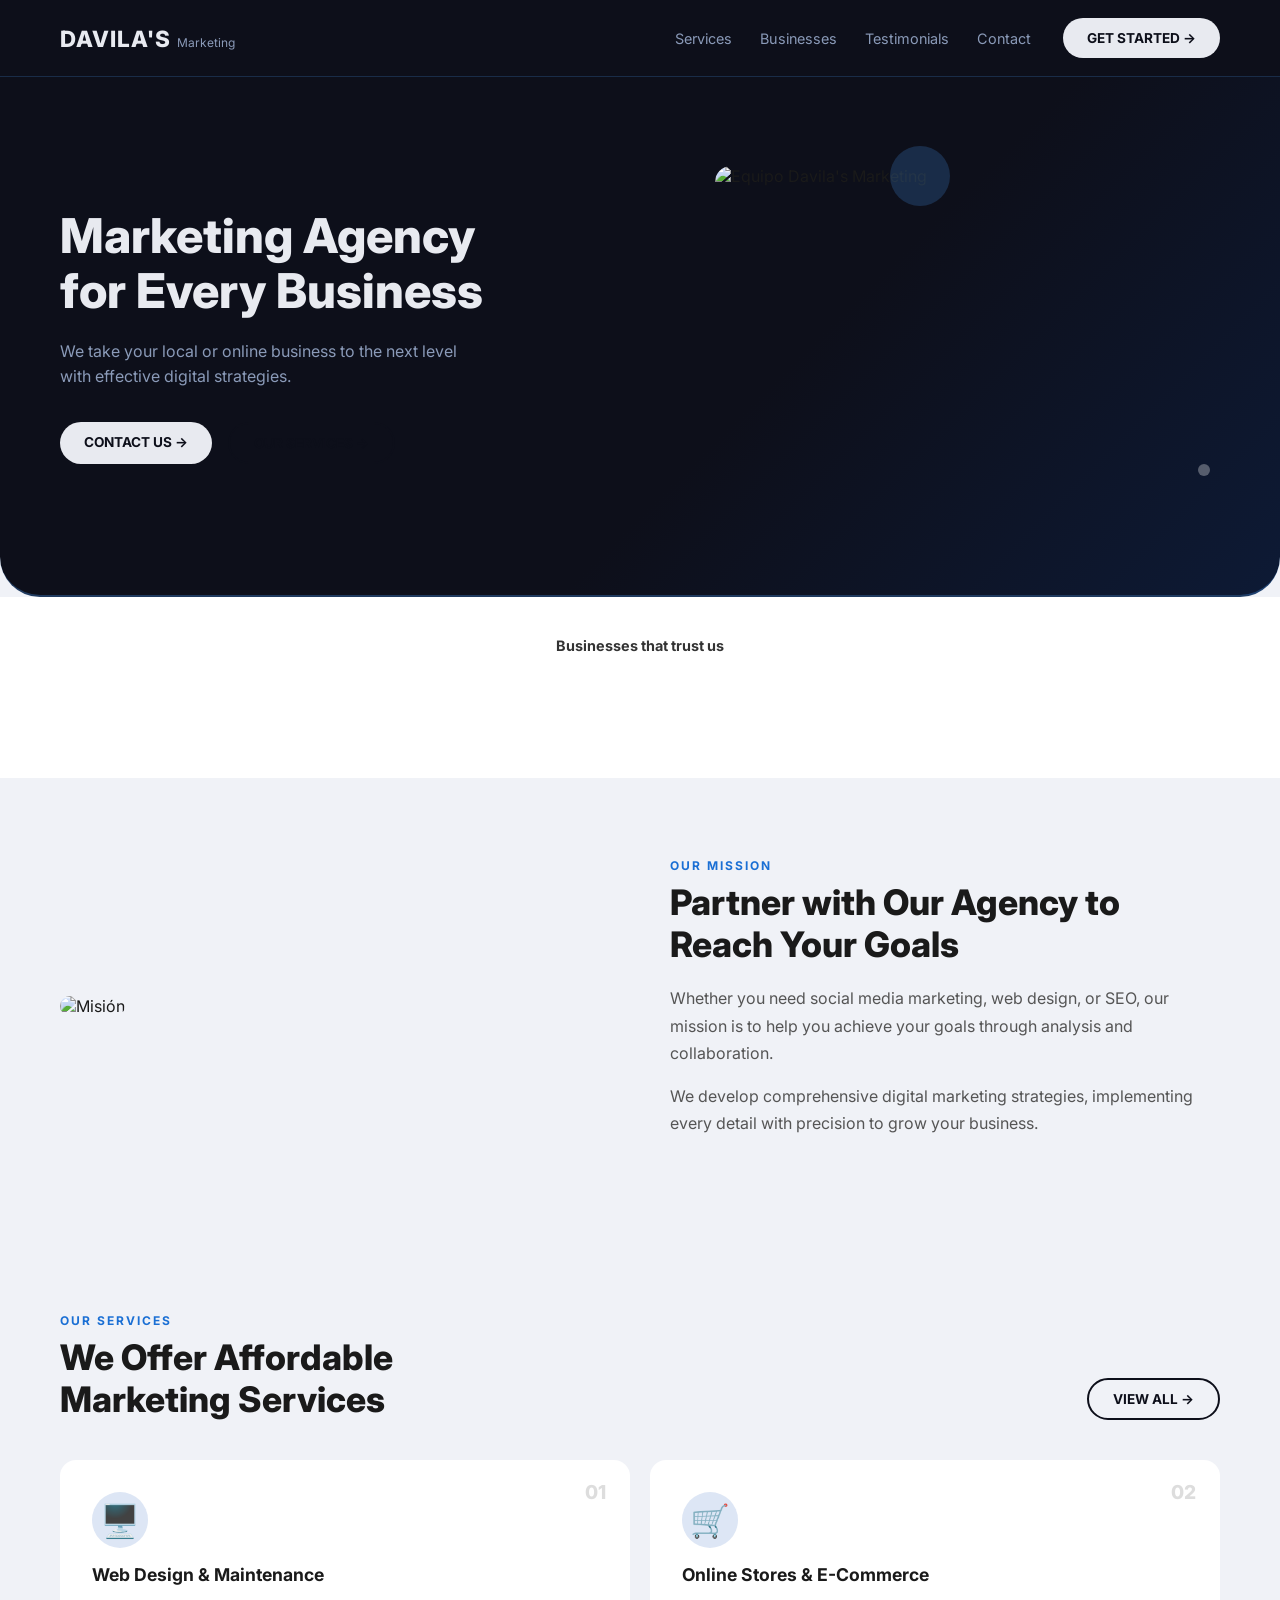
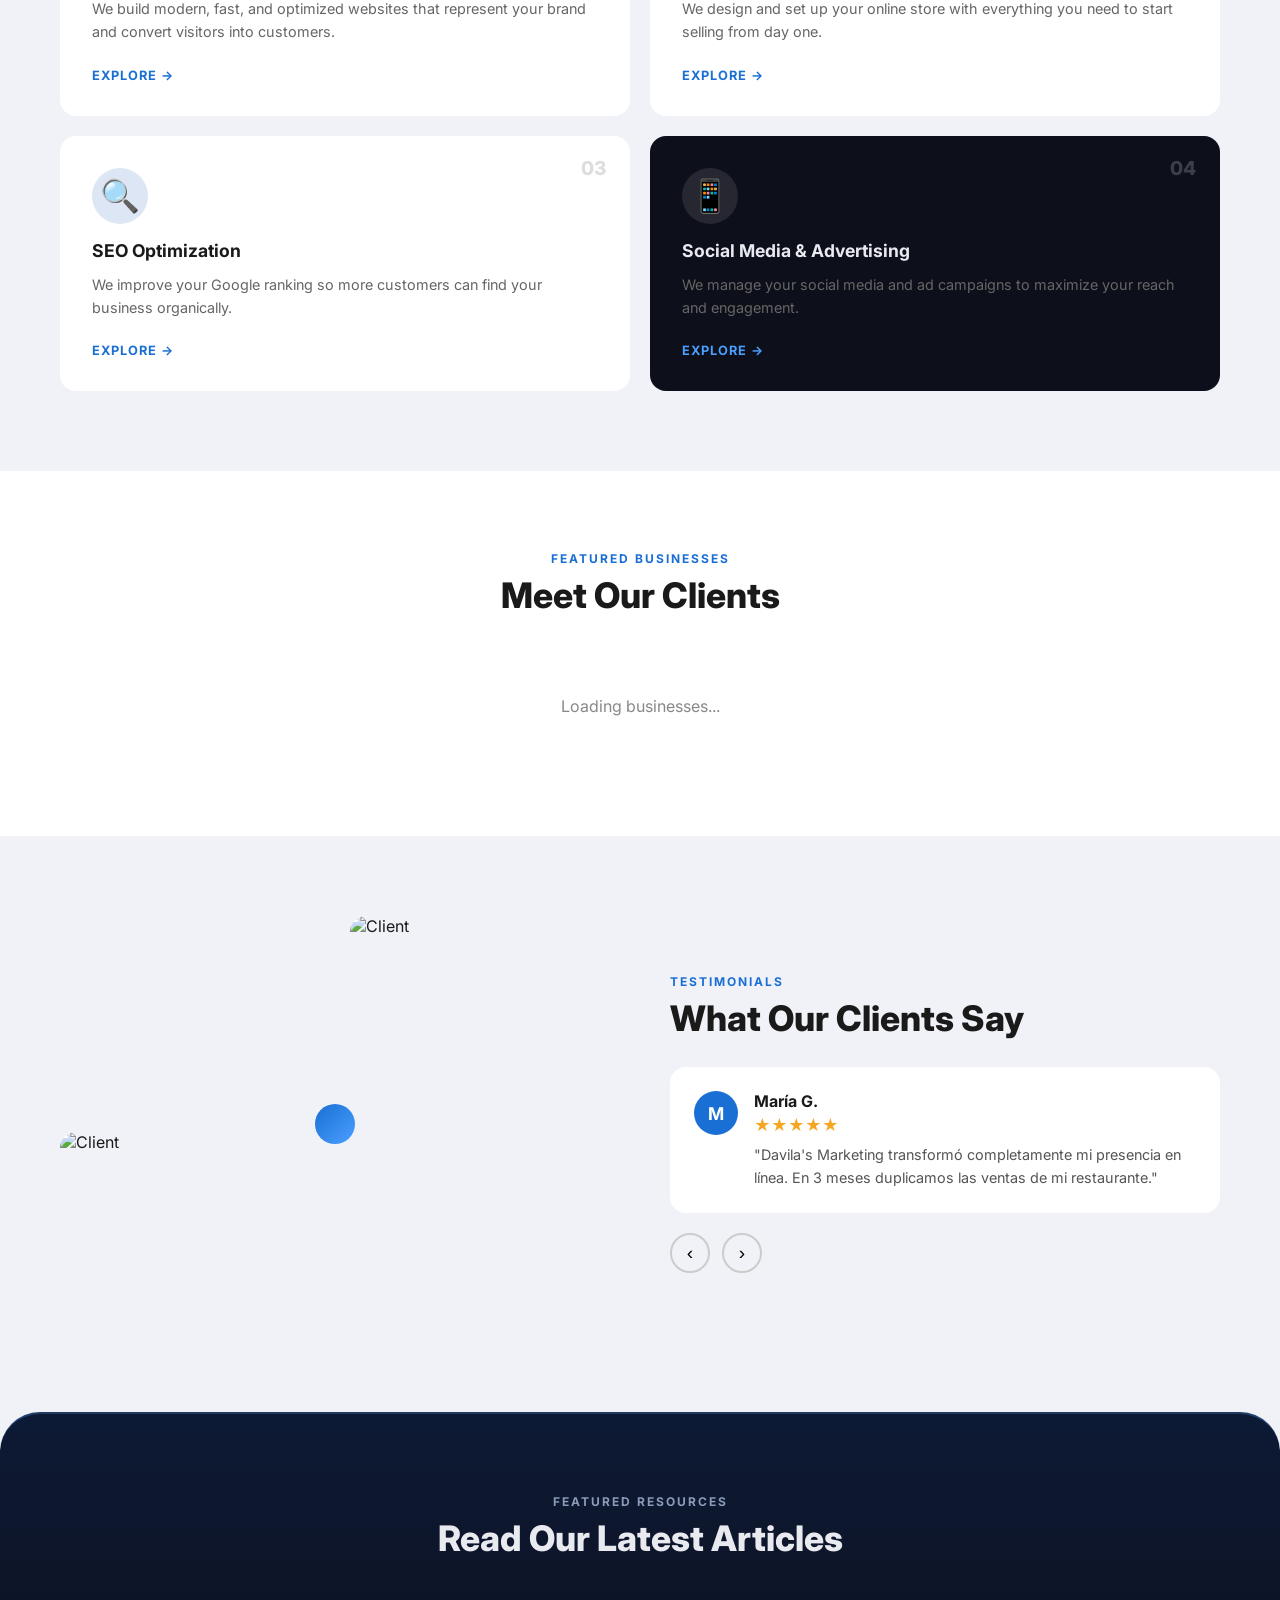
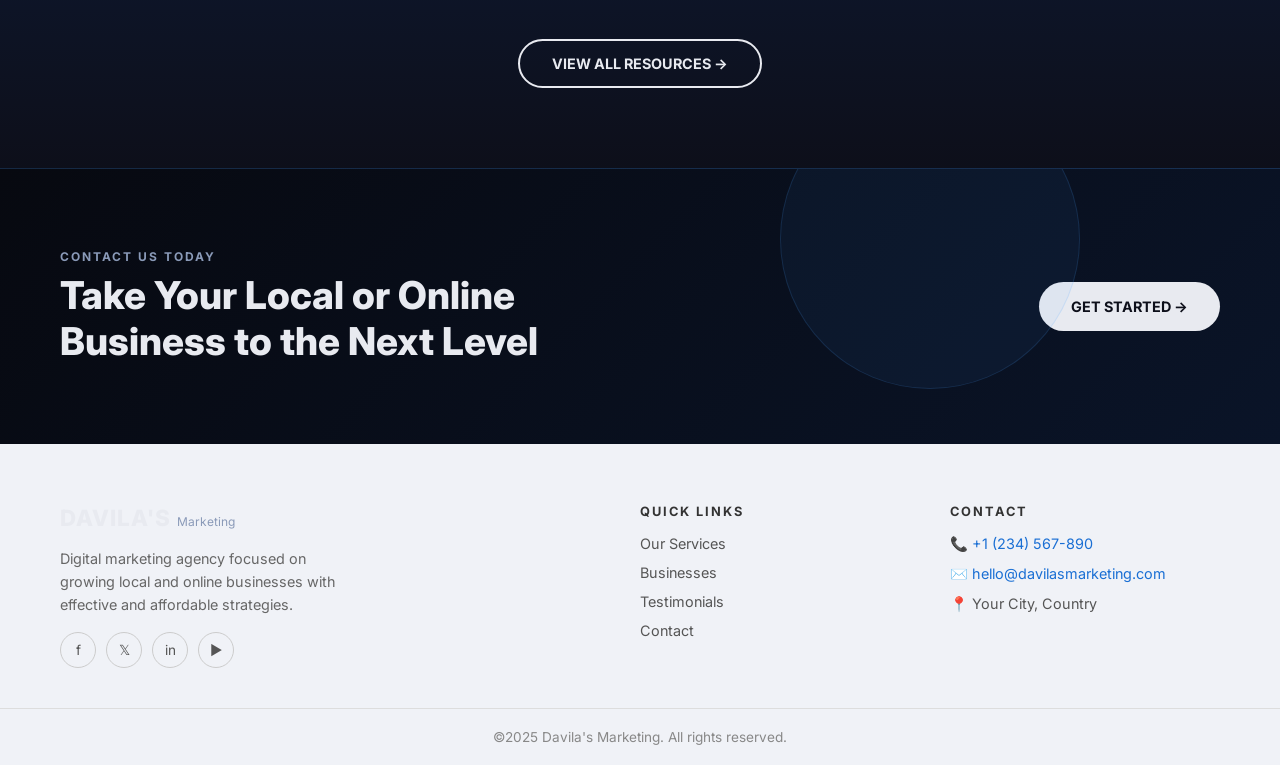
==== Pagina principal/index.html @ 035cf6fd "creacion de pagina" ====
<!DOCTYPE html>
<html lang="en">
<head>
  <meta charset="UTF-8" />
  <meta name="viewport" content="width=device-width, initial-scale=1.0" />
  <title>Davila's Marketing Agency</title>
  <link rel="stylesheet" href="index.css" />
  <link href="https://fonts.googleapis.com/css2?family=Inter:wght@400;600;700;800&display=swap" rel="stylesheet" />
</head>
<body>

  <!-- NAV -->
  <nav class="navbar">
    <div class="nav-logo">
      <span class="logo-text">DAVILA'S</span>
      <span class="logo-sub">Marketing</span>
    </div>
    <ul class="nav-links">
      <li><a href="#services">Services</a></li>
      <li><a href="#businesses">Businesses</a></li>
      <li><a href="#testimonials">Testimonials</a></li>
      <li><a href="#contact">Contact</a></li>
    </ul>
    <a href="#contact" class="btn-primary">GET STARTED →</a>
    <button class="hamburger" id="hamburger">☰</button>
  </nav>

  <!-- HERO -->
  <section class="hero">
    <div class="hero-content">
      <h1>Marketing Agency<br />for Every Business</h1>
      <p>We take your local or online business to the next level with effective digital strategies.</p>
      <div class="hero-btns">
        <a href="#contact" class="btn-primary">CONTACT US →</a>
        <a href="#services" class="btn-outline">OUR SERVICES →</a>
      </div>
    </div>
    <div class="hero-img">
      <div class="hero-img-frame">
        <img src="https://images.unsplash.com/photo-1552664730-d307ca884978?w=600&q=80" alt="Equipo Davila's Marketing" />
      </div>
      <div class="hero-dot hero-dot-1"></div>
      <div class="hero-dot hero-dot-2"></div>
    </div>
  </section>

  <!-- CLIENTES BANNER -->
  <section class="clients-banner">
    <p class="clients-title">Businesses that trust us</p>
    <div class="clients-track" id="clientsTrack">
      <!-- Se llena dinámicamente desde Supabase -->
    </div>
  </section>

  <!-- MISIÓN -->
  <section class="mission">
    <div class="mission-img">
      <img src="https://images.unsplash.com/photo-1600880292203-757bb62b4baf?w=500&q=80" alt="Misión" />
    </div>
    <div class="mission-text">
      <span class="label">OUR MISSION</span>
      <h2>Partner with Our Agency to Reach Your Goals</h2>
      <p>Whether you need social media marketing, web design, or SEO, our mission is to help you achieve your goals through analysis and collaboration.</p>
      <p>We develop comprehensive digital marketing strategies, implementing every detail with precision to grow your business.</p>
    </div>
  </section>

  <!-- SERVICIOS -->
  <section class="services" id="services">
    <div class="services-header">
      <div>
        <span class="label">OUR SERVICES</span>
        <h2>We Offer Affordable Marketing Services</h2>
      </div>
      <a href="#contact" class="btn-outline">VIEW ALL →</a>
    </div>
    <div class="services-grid">
      <div class="service-card">
        <span class="service-num">01</span>
        <div class="service-icon">🖥️</div>
        <h3>Web Design & Maintenance</h3>
        <p>We build modern, fast, and optimized websites that represent your brand and convert visitors into customers.</p>
        <a href="#contact" class="service-link">EXPLORE →</a>
      </div>
      <div class="service-card">
        <span class="service-num">02</span>
        <div class="service-icon">🛒</div>
        <h3>Online Stores & E-Commerce</h3>
        <p>We design and set up your online store with everything you need to start selling from day one.</p>
        <a href="#contact" class="service-link">EXPLORE →</a>
      </div>
      <div class="service-card">
        <span class="service-num">03</span>
        <div class="service-icon">🔍</div>
        <h3>SEO Optimization</h3>
        <p>We improve your Google ranking so more customers can find your business organically.</p>
        <a href="#contact" class="service-link">EXPLORE →</a>
      </div>
      <div class="service-card service-card-dark">
        <span class="service-num">04</span>
        <div class="service-icon">📱</div>
        <h3>Social Media & Advertising</h3>
        <p>We manage your social media and ad campaigns to maximize your reach and engagement.</p>
        <a href="#contact" class="service-link">EXPLORE →</a>
      </div>
    </div>
  </section>

  <!-- NEGOCIOS DESTACADOS (desde Supabase) -->
  <section class="businesses" id="businesses">
    <span class="label">FEATURED BUSINESSES</span>
    <h2>Meet Our Clients</h2>
    <div class="businesses-grid" id="businessesGrid">
      <div class="loading-spinner">Loading businesses...</div>
    </div>
  </section>

  <!-- TESTIMONIOS -->
  <section class="testimonials" id="testimonials">
    <div class="testimonials-imgs">
      <img src="https://images.unsplash.com/photo-1573496359142-b8d87734a5a2?w=300&q=80" alt="Client" class="testi-img testi-img-top" />
      <img src="https://images.unsplash.com/photo-1560250097-0b93528c311a?w=300&q=80" alt="Client" class="testi-img testi-img-bottom" />
      <div class="testi-dot"></div>
    </div>
    <div class="testimonials-content">
      <span class="label">TESTIMONIALS</span>
      <h2>What Our Clients Say</h2>
      <div class="testi-card" id="testiCard">
        <div class="testi-avatar">M</div>
        <div>
          <p class="testi-name">María G.</p>
          <div class="stars">★★★★★</div>
          <p class="testi-text">"Davila's Marketing transformó completamente mi presencia en línea. En 3 meses duplicamos las ventas de mi restaurante."</p>
        </div>
      </div>
      <div class="testi-nav">
        <button onclick="prevTesti()">‹</button>
        <button onclick="nextTesti()">›</button>
      </div>
    </div>
  </section>

  <!-- ARTÍCULOS -->
  <section class="articles">
    <span class="label-light">FEATURED RESOURCES</span>
    <h2>Read Our Latest Articles</h2>
    <div class="articles-grid" id="articlesGrid">
      <!-- Se llena dinámicamente desde Supabase -->
    </div>
    <a href="#" class="btn-outline-light">VIEW ALL RESOURCES →</a>
  </section>

  <!-- CTA -->
  <section class="cta">
    <div>
      <span class="label-light">CONTACT US TODAY</span>
      <h2>Take Your Local or Online Business to the Next Level</h2>
    </div>
    <a href="#contact" class="btn-light">GET STARTED →</a>
    <div class="cta-circle"></div>
  </section>

  <!-- FOOTER -->
  <footer class="footer" id="contact">
    <div class="footer-brand">
      <div class="nav-logo">
        <span class="logo-text">DAVILA'S</span>
        <span class="logo-sub">Marketing</span>
      </div>
      <p>Digital marketing agency focused on growing local and online businesses with effective and affordable strategies.</p>
      <div class="social-links">
        <a href="#">f</a>
        <a href="#">𝕏</a>
        <a href="#">in</a>
        <a href="#">▶</a>
      </div>
    </div>
    <div class="footer-links">
      <h4>QUICK LINKS</h4>
      <a href="#services">Our Services</a>
      <a href="#businesses">Businesses</a>
      <a href="#testimonials">Testimonials</a>
      <a href="#contact">Contact</a>
    </div>
    <div class="footer-contact">
      <h4>CONTACT</h4>
      <p>📞 <a href="tel:+1234567890">+1 (234) 567-890</a></p>
      <p>✉️ <a href="mailto:hello@davilasmarketing.com">hello@davilasmarketing.com</a></p>
      <p>📍 Your City, Country</p>
    </div>
  </footer>
  <div class="footer-bottom">
    <p>©2025 Davila's Marketing. All rights reserved.</p>
  </div>

  <!-- Supabase SDK -->
  <script src="https://cdn.jsdelivr.net/npm/@supabase/supabase-js@2"></script>
  <!-- Businesses Registry -->
  <script src="../negocios/businesses-registry.js"></script>
  <script src="index.js"></script>
</body>
</html>
---- Pagina principal/index.css ----
*, *::before, *::after { box-sizing: border-box; margin: 0; padding: 0; }

:root {
  --dark: #0d0f1a;
  --dark2: #070910;
  --green: #1a6fd4;
  --green-light: #4a9fff;
  --text-light: #e8eaf0;
  --text-muted: #8a9ab8;
  --bg: #f0f2f7;
  --white: #ffffff;
  --radius: 16px;
  --silver: #c0c8d8;
  --silver-light: #e2e6ef;
}

body { font-family: 'Inter', sans-serif; background: var(--bg); color: #1a1a1a; }

/* LABEL */
.label { font-size: 0.75rem; font-weight: 700; letter-spacing: 2px; color: var(--green); text-transform: uppercase; display: block; margin-bottom: 8px; }
.label-light { font-size: 0.75rem; font-weight: 700; letter-spacing: 2px; color: var(--text-muted); text-transform: uppercase; display: block; margin-bottom: 8px; }

/* BUTTONS */
.btn-primary { background: var(--text-light); color: var(--dark); padding: 12px 24px; border-radius: 50px; font-weight: 700; font-size: 0.85rem; text-decoration: none; white-space: nowrap; transition: opacity .2s; }
.btn-primary:hover { opacity: .85; }
.btn-outline { border: 2px solid var(--dark); color: var(--dark); padding: 11px 24px; border-radius: 50px; font-weight: 700; font-size: 0.85rem; text-decoration: none; white-space: nowrap; transition: all .2s; }
.btn-outline:hover { background: var(--dark); color: var(--white); }
.btn-outline-light { border: 2px solid var(--text-light); color: var(--text-light); padding: 14px 32px; border-radius: 50px; font-weight: 700; font-size: 0.9rem; text-decoration: none; display: inline-block; margin-top: 40px; transition: all .2s; }
.btn-outline-light:hover { background: var(--text-light); color: var(--dark); }
.btn-light { background: var(--text-light); color: var(--dark); padding: 16px 32px; border-radius: 50px; font-weight: 700; font-size: 0.9rem; text-decoration: none; white-space: nowrap; transition: opacity .2s; }
.btn-light:hover { opacity: .85; }

/* NAVBAR */
.navbar { display: flex; align-items: center; gap: 32px; padding: 18px 60px; background: var(--dark); border-bottom: 1px solid rgba(74,159,255,.2); position: sticky; top: 0; z-index: 100; }
.nav-logo { display: flex; align-items: baseline; gap: 6px; }
.logo-text { font-size: 1.4rem; font-weight: 800; color: var(--text-light); letter-spacing: 1px; }
.logo-sub { font-size: 0.75rem; color: var(--text-muted); font-weight: 400; }
.nav-links { display: flex; gap: 28px; list-style: none; margin-left: auto; }
.nav-links a { color: var(--text-muted); text-decoration: none; font-size: 0.9rem; transition: color .2s; }
.nav-links a:hover { color: var(--text-light); }
.hamburger { display: none; background: none; border: none; color: var(--text-light); font-size: 1.5rem; cursor: pointer; margin-left: auto; }

/* HERO */
.hero { display: flex; align-items: center; gap: 60px; padding: 80px 60px; background: linear-gradient(135deg, var(--dark) 60%, #0d1a35 100%); border-radius: 0 0 40px 40px; min-height: 520px; border-bottom: 2px solid rgba(74,159,255,.3); }
.hero-content { flex: 1; }
.hero-content h1 { font-size: clamp(2rem, 4vw, 3rem); font-weight: 800; color: var(--text-light); line-height: 1.15; margin-bottom: 20px; }
.hero-content p { color: var(--text-muted); font-size: 1rem; margin-bottom: 32px; max-width: 420px; line-height: 1.6; }
.hero-btns { display: flex; gap: 16px; flex-wrap: wrap; }
.hero-img { flex: 1; position: relative; display: flex; justify-content: center; }
.hero-img-frame { border-radius: var(--radius); overflow: hidden; max-width: 460px; width: 100%; }
.hero-img-frame img { width: 100%; height: 340px; object-fit: cover; display: block; }
.hero-dot { position: absolute; border-radius: 50%; background: rgba(74,159,255,.2); }
.hero-dot-1 { width: 60px; height: 60px; top: -20px; left: 40%; }
.hero-dot-2 { width: 12px; height: 12px; bottom: 30px; right: 10px; background: rgba(255,255,255,.3); }

/* CLIENTS BANNER */
.clients-banner { background: var(--white); padding: 40px 60px; text-align: center; overflow: hidden; }
.clients-title { font-weight: 700; font-size: 0.9rem; margin-bottom: 24px; color: #333; }
.clients-track { display: flex; gap: 48px; align-items: center; justify-content: center; flex-wrap: wrap; min-height: 60px; }
.client-logo { font-weight: 800; font-size: 1.1rem; color: #555; opacity: .7; white-space: nowrap; }

/* MISSION */
.mission { display: flex; gap: 60px; align-items: center; padding: 80px 60px; background: var(--bg); }
.mission-img { flex: 1; }
.mission-img img { width: 100%; max-width: 480px; border-radius: var(--radius); object-fit: cover; height: 400px; }
.mission-text { flex: 1; }
.mission-text h2 { font-size: clamp(1.6rem, 3vw, 2.2rem); font-weight: 800; margin-bottom: 20px; line-height: 1.2; }
.mission-text p { color: #555; line-height: 1.7; margin-bottom: 16px; }

/* SERVICES */
.services { padding: 80px 60px; background: var(--bg); }
.services-header { display: flex; justify-content: space-between; align-items: flex-end; margin-bottom: 40px; flex-wrap: wrap; gap: 20px; }
.services-header h2 { font-size: clamp(1.6rem, 3vw, 2.2rem); font-weight: 800; max-width: 400px; }
.services-grid { display: grid; grid-template-columns: repeat(2, 1fr); gap: 20px; }
.service-card { background: var(--white); border-radius: var(--radius); padding: 32px; position: relative; transition: transform .2s, box-shadow .2s; }
.service-card:hover { transform: translateY(-4px); box-shadow: 0 12px 32px rgba(0,0,0,.1); }
.service-card-dark { background: var(--dark); color: var(--text-light); }
.service-card-dark p { color: var(--text-muted); }
.service-num { position: absolute; top: 20px; right: 24px; font-size: 1.2rem; font-weight: 800; color: #ddd; }
.service-card-dark .service-num { color: rgba(255,255,255,.2); }
.service-icon { font-size: 2rem; margin-bottom: 16px; background: #dde6f5; width: 56px; height: 56px; border-radius: 50%; display: flex; align-items: center; justify-content: center; }
.service-card-dark .service-icon { background: rgba(255,255,255,.1); }
.service-card h3 { font-size: 1.1rem; font-weight: 700; margin-bottom: 12px; }
.service-card p { color: #666; font-size: 0.9rem; line-height: 1.6; margin-bottom: 20px; }
.service-link { font-size: 0.8rem; font-weight: 700; color: var(--green); text-decoration: none; letter-spacing: 1px; }
.service-card-dark .service-link { color: var(--green-light); }

/* BUSINESSES */
.businesses { padding: 80px 60px; background: var(--white); text-align: center; }
.businesses h2 { font-size: clamp(1.6rem, 3vw, 2.2rem); font-weight: 800; margin-bottom: 40px; }
.businesses-grid { display: grid; grid-template-columns: repeat(auto-fill, minmax(300px, 1fr)); gap: 24px; text-align: left; }
.business-card { background: var(--white); border-radius: var(--radius); overflow: hidden; border: 1px solid #e0e4ef; transition: transform .2s, box-shadow .2s; }
.business-card:hover { transform: translateY(-4px); box-shadow: 0 12px 32px rgba(26,111,212,.12); }
.business-card-img { width: 100%; overflow: hidden; }
.business-card-img img { width: 100%; height: 220px; object-fit: cover; display: block; transition: transform .3s; }
.business-card:hover .business-card-img img { transform: scale(1.04); }
.business-card-body { padding: 18px 20px 20px; }
.business-date { font-size: 0.78rem; color: #888; margin-bottom: 8px; }
.business-tag { font-size: 0.72rem; background: rgba(26,111,212,.1); color: var(--green); padding: 3px 10px; border-radius: 20px; display: inline-block; font-weight: 700; letter-spacing: .5px; margin-bottom: 8px; }
.business-card-body h3 { font-size: 1rem; font-weight: 700; margin: 6px 0 8px; line-height: 1.4; }
.business-card-body h3 a { color: var(--green); text-decoration: none; }
.business-card-body h3 a:hover { text-decoration: underline; }
.business-card-body p { font-size: 0.85rem; color: #555; margin-bottom: 12px; line-height: 1.5; }
.business-meta { font-size: 0.78rem; color: #888; margin-bottom: 14px; display: flex; flex-direction: column; gap: 4px; }
.btn-participate { display: inline-block; background: var(--green); color: var(--white); font-size: 0.78rem; font-weight: 700; letter-spacing: 1px; padding: 8px 18px; border-radius: 4px; text-decoration: none; transition: background .2s; }
.btn-participate:hover { background: var(--green-light); }
.loading-spinner { color: #888; padding: 40px; grid-column: 1/-1; text-align: center; }

/* TESTIMONIALS */
.testimonials { display: flex; gap: 60px; align-items: center; padding: 80px 60px; background: var(--bg); }
.testimonials-imgs { flex: 1; position: relative; display: flex; flex-direction: column; gap: 16px; align-items: center; }
.testi-img { border-radius: var(--radius); object-fit: cover; }
.testi-img-top { width: 260px; height: 200px; align-self: flex-end; }
.testi-img-bottom { width: 220px; height: 200px; align-self: flex-start; }
.testi-dot { width: 40px; height: 40px; background: linear-gradient(135deg, var(--green), var(--green-light)); border-radius: 50%; position: absolute; top: 50%; left: 50%; transform: translate(-50%,-50%); }
.testimonials-content { flex: 1; }
.testimonials-content h2 { font-size: clamp(1.6rem, 3vw, 2.2rem); font-weight: 800; margin-bottom: 28px; }
.testi-card { background: var(--white); border-radius: var(--radius); padding: 24px; display: flex; gap: 16px; align-items: flex-start; }
.testi-avatar { width: 44px; height: 44px; border-radius: 50%; background: var(--green); color: var(--white); font-weight: 700; font-size: 1.1rem; display: flex; align-items: center; justify-content: center; flex-shrink: 0; }
.testi-name { font-weight: 700; margin-bottom: 4px; }
.stars { color: #f5a623; font-size: 1rem; margin-bottom: 8px; }
.testi-text { font-size: 0.9rem; color: #555; line-height: 1.6; }
.testi-nav { display: flex; gap: 12px; margin-top: 20px; }
.testi-nav button { width: 40px; height: 40px; border-radius: 50%; border: 2px solid #ccc; background: none; font-size: 1.2rem; cursor: pointer; transition: all .2s; }
.testi-nav button:hover { background: var(--dark); color: var(--white); border-color: var(--dark); }

/* ARTICLES */
.articles { background: linear-gradient(180deg, #0d1a35 0%, var(--dark) 100%); padding: 80px 60px; text-align: center; border-radius: 40px 40px 0 0; border-top: 2px solid rgba(74,159,255,.3); }
.articles h2 { font-size: clamp(1.6rem, 3vw, 2.2rem); font-weight: 800; color: var(--text-light); margin-bottom: 40px; }
.articles-grid { display: grid; grid-template-columns: repeat(auto-fill, minmax(280px, 1fr)); gap: 20px; text-align: left; }
.article-card { background: var(--white); border-radius: var(--radius); overflow: hidden; transition: transform .2s; }
.article-card:hover { transform: translateY(-4px); }
.article-card img { width: 100%; height: 180px; object-fit: cover; display: block; }
.article-card-body { padding: 20px; }
.article-by { font-size: 0.75rem; color: #888; text-transform: uppercase; letter-spacing: 1px; margin-bottom: 8px; }
.article-card-body h3 { font-size: 0.95rem; font-weight: 700; margin-bottom: 16px; line-height: 1.4; }
.article-link { font-size: 0.8rem; font-weight: 700; color: var(--green); text-decoration: none; letter-spacing: 1px; }

/* CTA */
.cta { background: linear-gradient(135deg, var(--dark2) 0%, #0a1428 100%); padding: 80px 60px; display: flex; align-items: center; justify-content: space-between; gap: 40px; position: relative; overflow: hidden; flex-wrap: wrap; border-top: 1px solid rgba(74,159,255,.2); }
.cta h2 { font-size: clamp(1.6rem, 3vw, 2.4rem); font-weight: 800; color: var(--text-light); max-width: 500px; }
.cta-circle { width: 300px; height: 300px; border-radius: 50%; background: rgba(74,159,255,.06); border: 1px solid rgba(74,159,255,.15); position: absolute; right: 200px; top: -80px; pointer-events: none; }

/* FOOTER */
.footer { background: var(--bg); padding: 60px 60px 40px; display: grid; grid-template-columns: 2fr 1fr 1fr; gap: 40px; }
.footer-brand p { color: #666; font-size: 0.9rem; line-height: 1.6; margin: 16px 0; max-width: 300px; }
.social-links { display: flex; gap: 10px; }
.social-links a { width: 36px; height: 36px; border-radius: 50%; border: 1px solid #ccc; display: flex; align-items: center; justify-content: center; text-decoration: none; color: #555; font-size: 0.85rem; transition: all .2s; }
.social-links a:hover { background: var(--dark); color: var(--white); border-color: var(--dark); }
.footer-links, .footer-contact { display: flex; flex-direction: column; gap: 12px; }
.footer-links h4, .footer-contact h4 { font-size: 0.8rem; font-weight: 700; letter-spacing: 2px; color: #333; margin-bottom: 4px; }
.footer-links a { color: #555; text-decoration: none; font-size: 0.9rem; transition: color .2s; }
.footer-links a:hover { color: var(--green); }
.footer-contact p { font-size: 0.9rem; color: #555; }
.footer-contact a { color: var(--green); text-decoration: none; }
.footer-bottom { background: var(--bg); border-top: 1px solid #ddd; padding: 20px 60px; text-align: center; font-size: 0.85rem; color: #888; }

/* RESPONSIVE */
@media (max-width: 900px) {
  .navbar { padding: 16px 24px; }
  .nav-links { display: none; }
  .hamburger { display: block; }
  .hero, .mission, .testimonials { flex-direction: column; padding: 48px 24px; }
  .hero-img { width: 100%; }
  .services { padding: 48px 24px; }
  .services-grid { grid-template-columns: 1fr; }
  .businesses, .articles { padding: 48px 24px; }
  .cta { padding: 48px 24px; flex-direction: column; }
  .footer { grid-template-columns: 1fr; padding: 40px 24px; }
  .footer-bottom { padding: 16px 24px; }
  .clients-banner { padding: 32px 24px; }
}
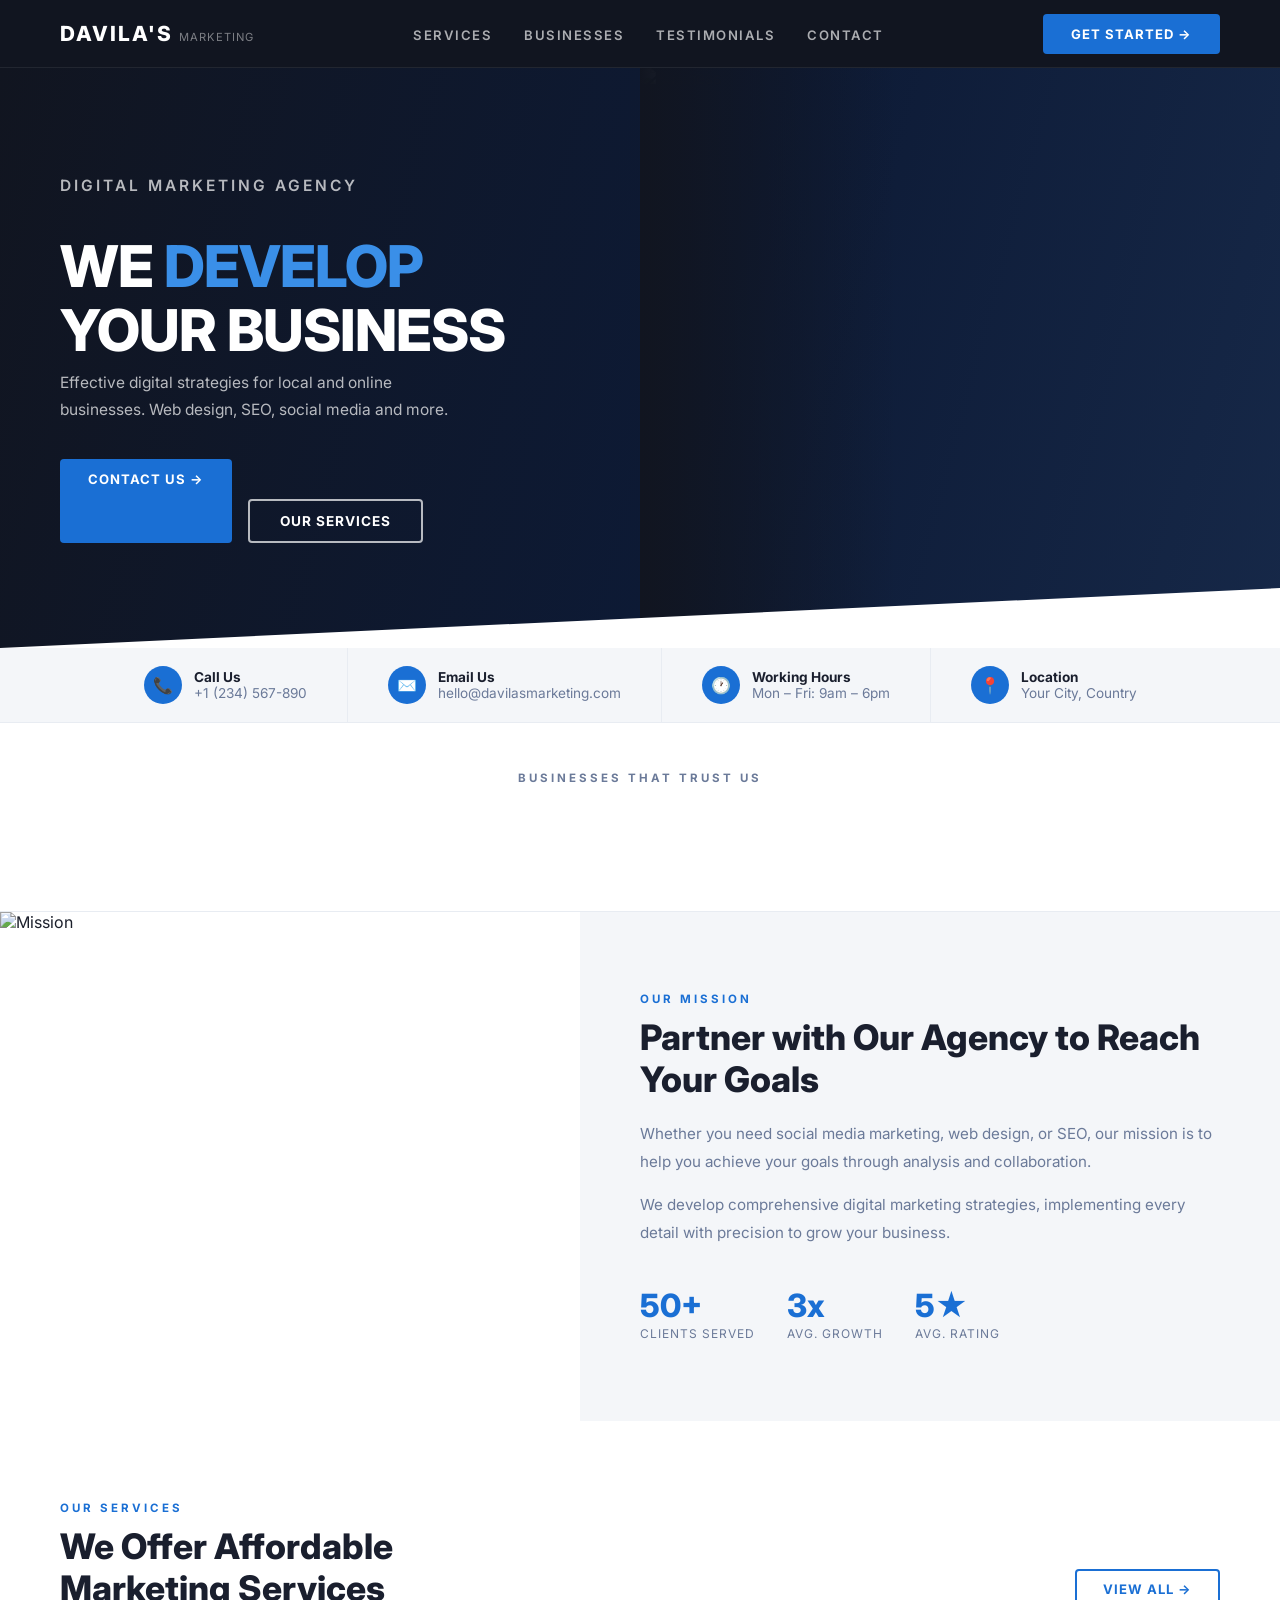
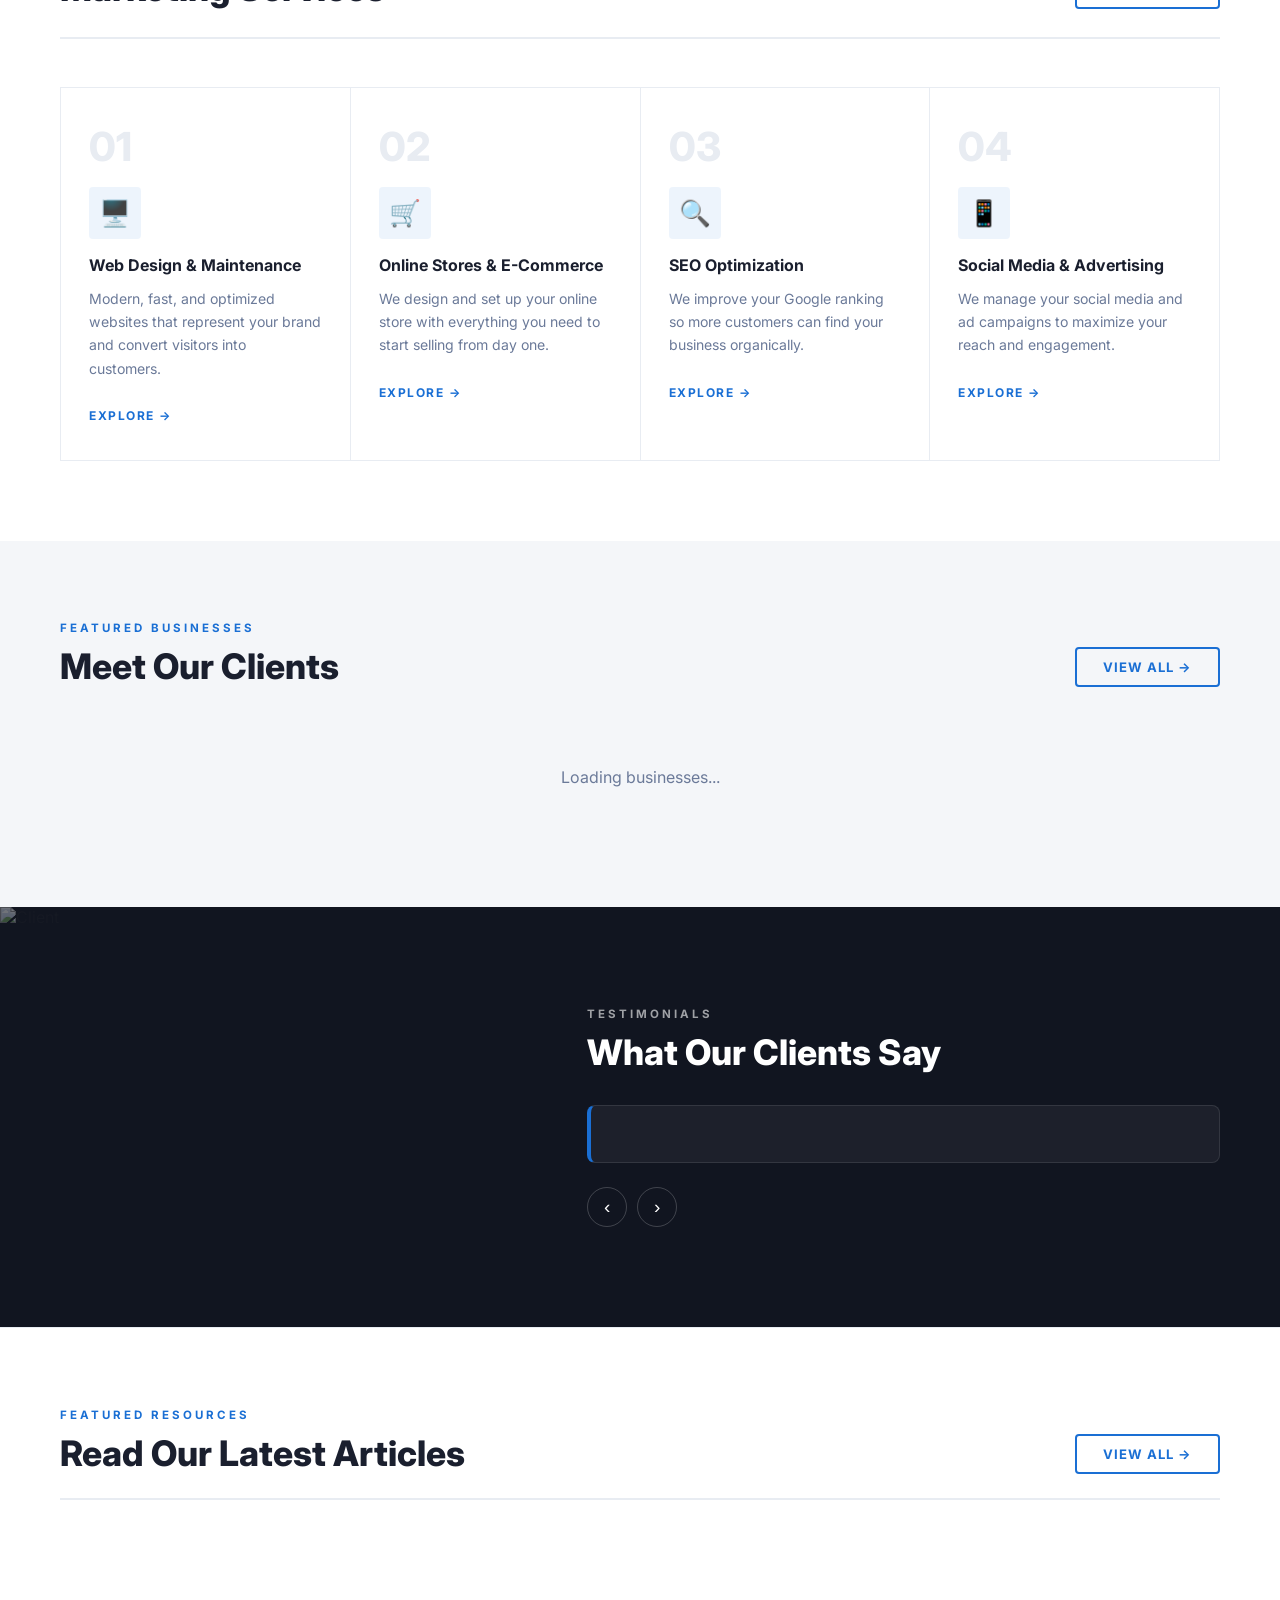
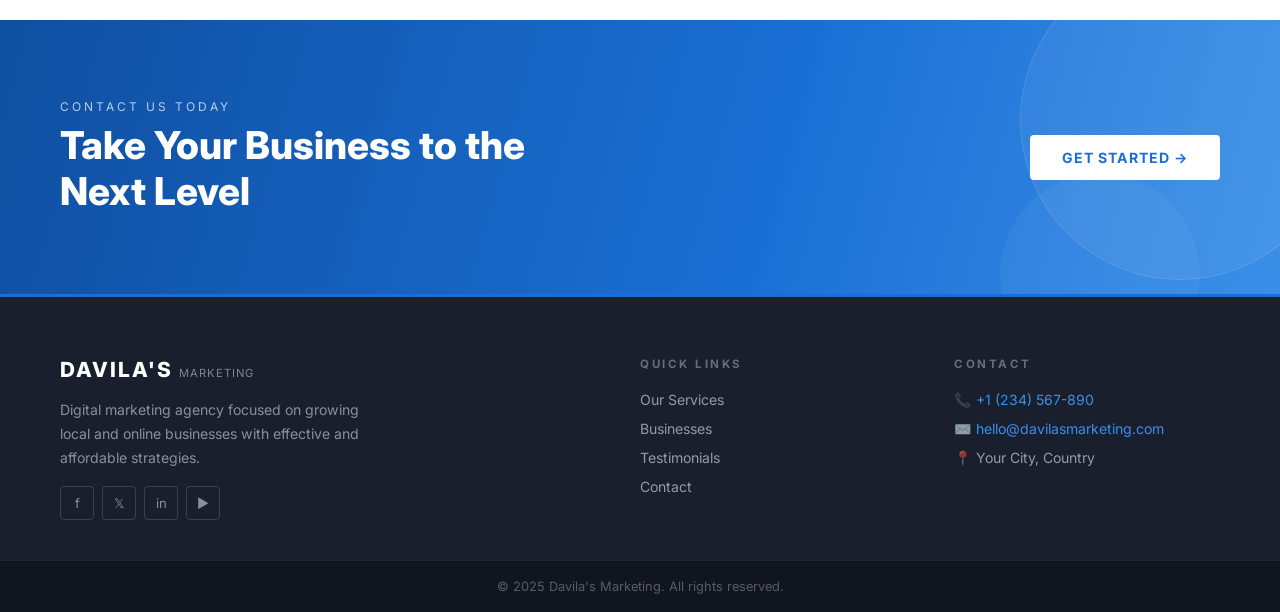
==== commit c1c5e1db: "ajustes a negocios" ====
--- a/Pagina principal/index.html
+++ b/Pagina principal/index.html
@@ -11,57 +11,79 @@
 
   <!-- NAV -->
   <nav class="navbar">
-    <div class="nav-logo">
+    <a href="#" class="nav-logo">
       <span class="logo-text">DAVILA'S</span>
       <span class="logo-sub">Marketing</span>
-    </div>
+    </a>
     <ul class="nav-links">
       <li><a href="#services">Services</a></li>
       <li><a href="#businesses">Businesses</a></li>
       <li><a href="#testimonials">Testimonials</a></li>
       <li><a href="#contact">Contact</a></li>
     </ul>
-    <a href="#contact" class="btn-primary">GET STARTED →</a>
+    <a href="#contact" class="btn-primary" style="margin-left:auto">GET STARTED →</a>
     <button class="hamburger" id="hamburger">☰</button>
   </nav>
 
   <!-- HERO -->
   <section class="hero">
     <div class="hero-content">
-      <h1>Marketing Agency<br />for Every Business</h1>
-      <p>We take your local or online business to the next level with effective digital strategies.</p>
+      <p class="hero-subtitle">Digital Marketing Agency</p>
+      <h1>We <span>Develop</span><br />Your Business</h1>
+      <p>Effective digital strategies for local and online businesses. Web design, SEO, social media and more.</p>
       <div class="hero-btns">
         <a href="#contact" class="btn-primary">CONTACT US →</a>
-        <a href="#services" class="btn-outline">OUR SERVICES →</a>
+        <a href="#services" class="btn-outline-light">OUR SERVICES</a>
       </div>
     </div>
     <div class="hero-img">
-      <div class="hero-img-frame">
-        <img src="https://images.unsplash.com/photo-1552664730-d307ca884978?w=600&q=80" alt="Equipo Davila's Marketing" />
-      </div>
-      <div class="hero-dot hero-dot-1"></div>
-      <div class="hero-dot hero-dot-2"></div>
-    </div>
-  </section>
+      <img src="https://images.unsplash.com/photo-1486406146926-c627a92ad1ab?w=900&q=70" alt="Business" />
+      <div class="hero-img-overlay"></div>
+    </div>
+    <div class="hero-divider"></div>
+  </section>
+
+  <!-- INFO BAR -->
+  <div class="info-bar">
+    <div class="info-bar-item">
+      <div class="info-bar-icon">📞</div>
+      <div><strong>Call Us</strong><br />+1 (234) 567-890</div>
+    </div>
+    <div class="info-bar-item">
+      <div class="info-bar-icon">✉️</div>
+      <div><strong>Email Us</strong><br />hello@davilasmarketing.com</div>
+    </div>
+    <div class="info-bar-item">
+      <div class="info-bar-icon">🕐</div>
+      <div><strong>Working Hours</strong><br />Mon – Fri: 9am – 6pm</div>
+    </div>
+    <div class="info-bar-item">
+      <div class="info-bar-icon">📍</div>
+      <div><strong>Location</strong><br />Your City, Country</div>
+    </div>
+  </div>
 
   <!-- CLIENTES BANNER -->
   <section class="clients-banner">
     <p class="clients-title">Businesses that trust us</p>
-    <div class="clients-track" id="clientsTrack">
-      <!-- Se llena dinámicamente desde Supabase -->
-    </div>
+    <div class="clients-track" id="clientsTrack"></div>
   </section>
 
   <!-- MISIÓN -->
   <section class="mission">
     <div class="mission-img">
-      <img src="https://images.unsplash.com/photo-1600880292203-757bb62b4baf?w=500&q=80" alt="Misión" />
+      <img src="https://images.unsplash.com/photo-1600880292203-757bb62b4baf?w=700&q=80" alt="Mission" />
     </div>
     <div class="mission-text">
-      <span class="label">OUR MISSION</span>
+      <span class="label">Our Mission</span>
       <h2>Partner with Our Agency to Reach Your Goals</h2>
       <p>Whether you need social media marketing, web design, or SEO, our mission is to help you achieve your goals through analysis and collaboration.</p>
       <p>We develop comprehensive digital marketing strategies, implementing every detail with precision to grow your business.</p>
+      <div class="mission-stats">
+        <div class="stat"><span class="stat-num">50+</span><span class="stat-label">Clients Served</span></div>
+        <div class="stat"><span class="stat-num">3x</span><span class="stat-label">Avg. Growth</span></div>
+        <div class="stat"><span class="stat-num">5★</span><span class="stat-label">Avg. Rating</span></div>
+      </div>
     </div>
   </section>
 
@@ -69,7 +91,7 @@
   <section class="services" id="services">
     <div class="services-header">
       <div>
-        <span class="label">OUR SERVICES</span>
+        <span class="label">Our Services</span>
         <h2>We Offer Affordable Marketing Services</h2>
       </div>
       <a href="#contact" class="btn-outline">VIEW ALL →</a>
@@ -79,7 +101,7 @@
         <span class="service-num">01</span>
         <div class="service-icon">🖥️</div>
         <h3>Web Design & Maintenance</h3>
-        <p>We build modern, fast, and optimized websites that represent your brand and convert visitors into customers.</p>
+        <p>Modern, fast, and optimized websites that represent your brand and convert visitors into customers.</p>
         <a href="#contact" class="service-link">EXPLORE →</a>
       </div>
       <div class="service-card">
@@ -96,7 +118,7 @@
         <p>We improve your Google ranking so more customers can find your business organically.</p>
         <a href="#contact" class="service-link">EXPLORE →</a>
       </div>
-      <div class="service-card service-card-dark">
+      <div class="service-card">
         <span class="service-num">04</span>
         <div class="service-icon">📱</div>
         <h3>Social Media & Advertising</h3>
@@ -106,10 +128,15 @@
     </div>
   </section>
 
-  <!-- NEGOCIOS DESTACADOS (desde Supabase) -->
+  <!-- NEGOCIOS -->
   <section class="businesses" id="businesses">
-    <span class="label">FEATURED BUSINESSES</span>
-    <h2>Meet Our Clients</h2>
+    <div class="businesses-head">
+      <div>
+        <span class="label">Featured Businesses</span>
+        <h2>Meet Our Clients</h2>
+      </div>
+      <a href="#contact" class="btn-outline">VIEW ALL →</a>
+    </div>
     <div class="businesses-grid" id="businessesGrid">
       <div class="loading-spinner">Loading businesses...</div>
     </div>
@@ -118,21 +145,13 @@
   <!-- TESTIMONIOS -->
   <section class="testimonials" id="testimonials">
     <div class="testimonials-imgs">
-      <img src="https://images.unsplash.com/photo-1573496359142-b8d87734a5a2?w=300&q=80" alt="Client" class="testi-img testi-img-top" />
-      <img src="https://images.unsplash.com/photo-1560250097-0b93528c311a?w=300&q=80" alt="Client" class="testi-img testi-img-bottom" />
-      <div class="testi-dot"></div>
+      <img src="https://images.unsplash.com/photo-1573496359142-b8d87734a5a2?w=600&q=70" alt="Client" />
+      <div class="testimonials-imgs-overlay"></div>
     </div>
     <div class="testimonials-content">
-      <span class="label">TESTIMONIALS</span>
+      <span class="label-light">Testimonials</span>
       <h2>What Our Clients Say</h2>
-      <div class="testi-card" id="testiCard">
-        <div class="testi-avatar">M</div>
-        <div>
-          <p class="testi-name">María G.</p>
-          <div class="stars">★★★★★</div>
-          <p class="testi-text">"Davila's Marketing transformó completamente mi presencia en línea. En 3 meses duplicamos las ventas de mi restaurante."</p>
-        </div>
-      </div>
+      <div class="testi-card" id="testiCard"></div>
       <div class="testi-nav">
         <button onclick="prevTesti()">‹</button>
         <button onclick="nextTesti()">›</button>
@@ -142,31 +161,31 @@
 
   <!-- ARTÍCULOS -->
   <section class="articles">
-    <span class="label-light">FEATURED RESOURCES</span>
-    <h2>Read Our Latest Articles</h2>
-    <div class="articles-grid" id="articlesGrid">
-      <!-- Se llena dinámicamente desde Supabase -->
-    </div>
-    <a href="#" class="btn-outline-light">VIEW ALL RESOURCES →</a>
+    <div class="articles-head">
+      <div>
+        <span class="label">Featured Resources</span>
+        <h2>Read Our Latest Articles</h2>
+      </div>
+      <a href="#" class="btn-outline">VIEW ALL →</a>
+    </div>
+    <div class="articles-grid" id="articlesGrid"></div>
   </section>
 
   <!-- CTA -->
   <section class="cta">
     <div>
-      <span class="label-light">CONTACT US TODAY</span>
-      <h2>Take Your Local or Online Business to the Next Level</h2>
+      <h2><span>Contact Us Today</span>Take Your Business to the Next Level</h2>
     </div>
     <a href="#contact" class="btn-light">GET STARTED →</a>
-    <div class="cta-circle"></div>
   </section>
 
   <!-- FOOTER -->
   <footer class="footer" id="contact">
     <div class="footer-brand">
-      <div class="nav-logo">
+      <a href="#" class="nav-logo" style="text-decoration:none">
         <span class="logo-text">DAVILA'S</span>
         <span class="logo-sub">Marketing</span>
-      </div>
+      </a>
       <p>Digital marketing agency focused on growing local and online businesses with effective and affordable strategies.</p>
       <div class="social-links">
         <a href="#">f</a>
@@ -176,26 +195,24 @@
       </div>
     </div>
     <div class="footer-links">
-      <h4>QUICK LINKS</h4>
+      <h4>Quick Links</h4>
       <a href="#services">Our Services</a>
       <a href="#businesses">Businesses</a>
       <a href="#testimonials">Testimonials</a>
       <a href="#contact">Contact</a>
     </div>
     <div class="footer-contact">
-      <h4>CONTACT</h4>
+      <h4>Contact</h4>
       <p>📞 <a href="tel:+1234567890">+1 (234) 567-890</a></p>
       <p>✉️ <a href="mailto:hello@davilasmarketing.com">hello@davilasmarketing.com</a></p>
       <p>📍 Your City, Country</p>
     </div>
   </footer>
   <div class="footer-bottom">
-    <p>©2025 Davila's Marketing. All rights reserved.</p>
+    <p>© 2025 Davila's Marketing. All rights reserved.</p>
   </div>
 
-  <!-- Supabase SDK -->
   <script src="https://cdn.jsdelivr.net/npm/@supabase/supabase-js@2"></script>
-  <!-- Businesses Registry -->
   <script src="../negocios/businesses-registry.js"></script>
   <script src="index.js"></script>
 </body>
--- a/Pagina principal/index.css
+++ b/Pagina principal/index.css
@@ -1,170 +1,460 @@
 *, *::before, *::after { box-sizing: border-box; margin: 0; padding: 0; }
 
 :root {
-  --dark: #0d0f1a;
-  --dark2: #070910;
-  --green: #1a6fd4;
-  --green-light: #4a9fff;
-  --text-light: #e8eaf0;
-  --text-muted: #8a9ab8;
-  --bg: #f0f2f7;
-  --white: #ffffff;
-  --radius: 16px;
-  --silver: #c0c8d8;
-  --silver-light: #e2e6ef;
-}
-
-body { font-family: 'Inter', sans-serif; background: var(--bg); color: #1a1a1a; }
-
-/* LABEL */
-.label { font-size: 0.75rem; font-weight: 700; letter-spacing: 2px; color: var(--green); text-transform: uppercase; display: block; margin-bottom: 8px; }
-.label-light { font-size: 0.75rem; font-weight: 700; letter-spacing: 2px; color: var(--text-muted); text-transform: uppercase; display: block; margin-bottom: 8px; }
-
-/* BUTTONS */
-.btn-primary { background: var(--text-light); color: var(--dark); padding: 12px 24px; border-radius: 50px; font-weight: 700; font-size: 0.85rem; text-decoration: none; white-space: nowrap; transition: opacity .2s; }
-.btn-primary:hover { opacity: .85; }
-.btn-outline { border: 2px solid var(--dark); color: var(--dark); padding: 11px 24px; border-radius: 50px; font-weight: 700; font-size: 0.85rem; text-decoration: none; white-space: nowrap; transition: all .2s; }
-.btn-outline:hover { background: var(--dark); color: var(--white); }
-.btn-outline-light { border: 2px solid var(--text-light); color: var(--text-light); padding: 14px 32px; border-radius: 50px; font-weight: 700; font-size: 0.9rem; text-decoration: none; display: inline-block; margin-top: 40px; transition: all .2s; }
-.btn-outline-light:hover { background: var(--text-light); color: var(--dark); }
-.btn-light { background: var(--text-light); color: var(--dark); padding: 16px 32px; border-radius: 50px; font-weight: 700; font-size: 0.9rem; text-decoration: none; white-space: nowrap; transition: opacity .2s; }
-.btn-light:hover { opacity: .85; }
-
-/* NAVBAR */
-.navbar { display: flex; align-items: center; gap: 32px; padding: 18px 60px; background: var(--dark); border-bottom: 1px solid rgba(74,159,255,.2); position: sticky; top: 0; z-index: 100; }
-.nav-logo { display: flex; align-items: baseline; gap: 6px; }
-.logo-text { font-size: 1.4rem; font-weight: 800; color: var(--text-light); letter-spacing: 1px; }
-.logo-sub { font-size: 0.75rem; color: var(--text-muted); font-weight: 400; }
-.nav-links { display: flex; gap: 28px; list-style: none; margin-left: auto; }
-.nav-links a { color: var(--text-muted); text-decoration: none; font-size: 0.9rem; transition: color .2s; }
-.nav-links a:hover { color: var(--text-light); }
-.hamburger { display: none; background: none; border: none; color: var(--text-light); font-size: 1.5rem; cursor: pointer; margin-left: auto; }
-
-/* HERO */
-.hero { display: flex; align-items: center; gap: 60px; padding: 80px 60px; background: linear-gradient(135deg, var(--dark) 60%, #0d1a35 100%); border-radius: 0 0 40px 40px; min-height: 520px; border-bottom: 2px solid rgba(74,159,255,.3); }
-.hero-content { flex: 1; }
-.hero-content h1 { font-size: clamp(2rem, 4vw, 3rem); font-weight: 800; color: var(--text-light); line-height: 1.15; margin-bottom: 20px; }
-.hero-content p { color: var(--text-muted); font-size: 1rem; margin-bottom: 32px; max-width: 420px; line-height: 1.6; }
+  --blue:       #1a6fd4;
+  --blue-light: #3a8fe8;
+  --blue-dark:  #0f4fa0;
+  --dark:       #1a1f2e;
+  --dark2:      #111520;
+  --gray:       #f4f6f9;
+  --gray2:      #e8ecf2;
+  --gray3:      #c8d0dc;
+  --text:       #1a1f2e;
+  --text-muted: #6b7a99;
+  --white:      #ffffff;
+  --radius:     4px;
+  --radius-lg:  8px;
+}
+
+body { font-family: 'Inter', sans-serif; background: var(--white); color: var(--text); }
+
+/* ── LABELS ── */
+.label {
+  font-size: 0.72rem; font-weight: 700; letter-spacing: 3px;
+  color: var(--blue); text-transform: uppercase;
+  display: block; margin-bottom: 10px;
+}
+.label-light {
+  font-size: 0.72rem; font-weight: 700; letter-spacing: 3px;
+  color: rgba(255,255,255,.6); text-transform: uppercase;
+  display: block; margin-bottom: 10px;
+}
+
+/* ── BUTTONS ── */
+.btn-primary {
+  background: var(--blue); color: #fff;
+  padding: 12px 28px; border-radius: var(--radius);
+  font-weight: 700; font-size: 0.82rem; letter-spacing: 1px;
+  text-decoration: none; white-space: nowrap;
+  transition: background .2s, transform .15s;
+  text-transform: uppercase;
+}
+.btn-primary:hover { background: var(--blue-dark); transform: translateY(-1px); }
+
+.btn-outline {
+  border: 2px solid var(--blue); color: var(--blue);
+  padding: 10px 26px; border-radius: var(--radius);
+  font-weight: 700; font-size: 0.82rem; letter-spacing: 1px;
+  text-decoration: none; white-space: nowrap;
+  transition: all .2s; text-transform: uppercase;
+}
+.btn-outline:hover { background: var(--blue); color: #fff; }
+
+.btn-outline-light {
+  border: 2px solid rgba(255,255,255,.7); color: #fff;
+  padding: 12px 30px; border-radius: var(--radius);
+  font-weight: 700; font-size: 0.85rem; letter-spacing: 1px;
+  text-decoration: none; display: inline-block; margin-top: 40px;
+  transition: all .2s; text-transform: uppercase;
+}
+.btn-outline-light:hover { background: #fff; color: var(--blue); }
+
+.btn-light {
+  background: #fff; color: var(--blue);
+  padding: 14px 32px; border-radius: var(--radius);
+  font-weight: 700; font-size: 0.88rem; letter-spacing: 1px;
+  text-decoration: none; white-space: nowrap;
+  transition: opacity .2s; text-transform: uppercase;
+}
+.btn-light:hover { opacity: .9; }
+
+/* ── NAVBAR ── */
+.navbar {
+  display: flex; align-items: center; gap: 32px;
+  padding: 0 60px; height: 68px;
+  background: var(--dark2);
+  border-bottom: 1px solid rgba(255,255,255,.07);
+  position: sticky; top: 0; z-index: 100;
+}
+.nav-logo { display: flex; align-items: baseline; gap: 6px; text-decoration: none; }
+.logo-text { font-size: 1.3rem; font-weight: 800; color: #fff; letter-spacing: 2px; }
+.logo-sub  { font-size: 0.7rem; color: rgba(255,255,255,.45); font-weight: 400; letter-spacing: 1px; text-transform: uppercase; }
+.nav-links { display: flex; gap: 32px; list-style: none; margin-left: auto; }
+.nav-links a {
+  color: rgba(255,255,255,.65); text-decoration: none;
+  font-size: 0.82rem; font-weight: 600; letter-spacing: 1.5px;
+  text-transform: uppercase; transition: color .2s;
+  padding-bottom: 4px; border-bottom: 2px solid transparent;
+}
+.nav-links a:hover { color: #fff; border-bottom-color: var(--blue); }
+.hamburger { display: none; background: none; border: none; color: #fff; font-size: 1.5rem; cursor: pointer; margin-left: auto; }
+
+/* ── HERO ── */
+.hero {
+  position: relative; min-height: 580px;
+  display: flex; align-items: center;
+  background: linear-gradient(105deg, var(--dark2) 0%, #0d1a35 55%, #162848 100%);
+  overflow: hidden;
+}
+.hero::before {
+  content: '';
+  position: absolute; inset: 0;
+  background: url('https://images.unsplash.com/photo-1486406146926-c627a92ad1ab?w=1400&q=60') center/cover no-repeat;
+  opacity: .12;
+}
+.hero-content {
+  position: relative; z-index: 1;
+  flex: 1; padding: 80px 60px;
+  max-width: 640px;
+}
+.hero-content h1 {
+  font-size: clamp(2.2rem, 4.5vw, 3.6rem);
+  font-weight: 800; color: #fff;
+  line-height: 1.1; margin-bottom: 8px;
+  text-transform: uppercase; letter-spacing: -1px;
+}
+.hero-content h1 span { color: var(--blue-light); }
+.hero-subtitle {
+  font-size: 0.82rem; font-weight: 600; letter-spacing: 3px;
+  color: rgba(255,255,255,.55); text-transform: uppercase;
+  margin-bottom: 20px;
+}
+.hero-content p {
+  color: rgba(255,255,255,.7); font-size: 0.97rem;
+  margin-bottom: 36px; max-width: 420px; line-height: 1.7;
+}
 .hero-btns { display: flex; gap: 16px; flex-wrap: wrap; }
-.hero-img { flex: 1; position: relative; display: flex; justify-content: center; }
-.hero-img-frame { border-radius: var(--radius); overflow: hidden; max-width: 460px; width: 100%; }
-.hero-img-frame img { width: 100%; height: 340px; object-fit: cover; display: block; }
-.hero-dot { position: absolute; border-radius: 50%; background: rgba(74,159,255,.2); }
-.hero-dot-1 { width: 60px; height: 60px; top: -20px; left: 40%; }
-.hero-dot-2 { width: 12px; height: 12px; bottom: 30px; right: 10px; background: rgba(255,255,255,.3); }
-
-/* CLIENTS BANNER */
-.clients-banner { background: var(--white); padding: 40px 60px; text-align: center; overflow: hidden; }
-.clients-title { font-weight: 700; font-size: 0.9rem; margin-bottom: 24px; color: #333; }
-.clients-track { display: flex; gap: 48px; align-items: center; justify-content: center; flex-wrap: wrap; min-height: 60px; }
-.client-logo { font-weight: 800; font-size: 1.1rem; color: #555; opacity: .7; white-space: nowrap; }
-
-/* MISSION */
-.mission { display: flex; gap: 60px; align-items: center; padding: 80px 60px; background: var(--bg); }
-.mission-img { flex: 1; }
-.mission-img img { width: 100%; max-width: 480px; border-radius: var(--radius); object-fit: cover; height: 400px; }
-.mission-text { flex: 1; }
-.mission-text h2 { font-size: clamp(1.6rem, 3vw, 2.2rem); font-weight: 800; margin-bottom: 20px; line-height: 1.2; }
-.mission-text p { color: #555; line-height: 1.7; margin-bottom: 16px; }
-
-/* SERVICES */
-.services { padding: 80px 60px; background: var(--bg); }
-.services-header { display: flex; justify-content: space-between; align-items: flex-end; margin-bottom: 40px; flex-wrap: wrap; gap: 20px; }
-.services-header h2 { font-size: clamp(1.6rem, 3vw, 2.2rem); font-weight: 800; max-width: 400px; }
-.services-grid { display: grid; grid-template-columns: repeat(2, 1fr); gap: 20px; }
-.service-card { background: var(--white); border-radius: var(--radius); padding: 32px; position: relative; transition: transform .2s, box-shadow .2s; }
-.service-card:hover { transform: translateY(-4px); box-shadow: 0 12px 32px rgba(0,0,0,.1); }
-.service-card-dark { background: var(--dark); color: var(--text-light); }
-.service-card-dark p { color: var(--text-muted); }
-.service-num { position: absolute; top: 20px; right: 24px; font-size: 1.2rem; font-weight: 800; color: #ddd; }
-.service-card-dark .service-num { color: rgba(255,255,255,.2); }
-.service-icon { font-size: 2rem; margin-bottom: 16px; background: #dde6f5; width: 56px; height: 56px; border-radius: 50%; display: flex; align-items: center; justify-content: center; }
-.service-card-dark .service-icon { background: rgba(255,255,255,.1); }
-.service-card h3 { font-size: 1.1rem; font-weight: 700; margin-bottom: 12px; }
-.service-card p { color: #666; font-size: 0.9rem; line-height: 1.6; margin-bottom: 20px; }
-.service-link { font-size: 0.8rem; font-weight: 700; color: var(--green); text-decoration: none; letter-spacing: 1px; }
-.service-card-dark .service-link { color: var(--green-light); }
-
-/* BUSINESSES */
-.businesses { padding: 80px 60px; background: var(--white); text-align: center; }
-.businesses h2 { font-size: clamp(1.6rem, 3vw, 2.2rem); font-weight: 800; margin-bottom: 40px; }
-.businesses-grid { display: grid; grid-template-columns: repeat(auto-fill, minmax(300px, 1fr)); gap: 24px; text-align: left; }
-.business-card { background: var(--white); border-radius: var(--radius); overflow: hidden; border: 1px solid #e0e4ef; transition: transform .2s, box-shadow .2s; }
-.business-card:hover { transform: translateY(-4px); box-shadow: 0 12px 32px rgba(26,111,212,.12); }
-.business-card-img { width: 100%; overflow: hidden; }
-.business-card-img img { width: 100%; height: 220px; object-fit: cover; display: block; transition: transform .3s; }
-.business-card:hover .business-card-img img { transform: scale(1.04); }
-.business-card-body { padding: 18px 20px 20px; }
-.business-date { font-size: 0.78rem; color: #888; margin-bottom: 8px; }
-.business-tag { font-size: 0.72rem; background: rgba(26,111,212,.1); color: var(--green); padding: 3px 10px; border-radius: 20px; display: inline-block; font-weight: 700; letter-spacing: .5px; margin-bottom: 8px; }
-.business-card-body h3 { font-size: 1rem; font-weight: 700; margin: 6px 0 8px; line-height: 1.4; }
-.business-card-body h3 a { color: var(--green); text-decoration: none; }
-.business-card-body h3 a:hover { text-decoration: underline; }
-.business-card-body p { font-size: 0.85rem; color: #555; margin-bottom: 12px; line-height: 1.5; }
-.business-meta { font-size: 0.78rem; color: #888; margin-bottom: 14px; display: flex; flex-direction: column; gap: 4px; }
-.btn-participate { display: inline-block; background: var(--green); color: var(--white); font-size: 0.78rem; font-weight: 700; letter-spacing: 1px; padding: 8px 18px; border-radius: 4px; text-decoration: none; transition: background .2s; }
-.btn-participate:hover { background: var(--green-light); }
-.loading-spinner { color: #888; padding: 40px; grid-column: 1/-1; text-align: center; }
-
-/* TESTIMONIALS */
-.testimonials { display: flex; gap: 60px; align-items: center; padding: 80px 60px; background: var(--bg); }
-.testimonials-imgs { flex: 1; position: relative; display: flex; flex-direction: column; gap: 16px; align-items: center; }
-.testi-img { border-radius: var(--radius); object-fit: cover; }
-.testi-img-top { width: 260px; height: 200px; align-self: flex-end; }
-.testi-img-bottom { width: 220px; height: 200px; align-self: flex-start; }
-.testi-dot { width: 40px; height: 40px; background: linear-gradient(135deg, var(--green), var(--green-light)); border-radius: 50%; position: absolute; top: 50%; left: 50%; transform: translate(-50%,-50%); }
-.testimonials-content { flex: 1; }
-.testimonials-content h2 { font-size: clamp(1.6rem, 3vw, 2.2rem); font-weight: 800; margin-bottom: 28px; }
-.testi-card { background: var(--white); border-radius: var(--radius); padding: 24px; display: flex; gap: 16px; align-items: flex-start; }
-.testi-avatar { width: 44px; height: 44px; border-radius: 50%; background: var(--green); color: var(--white); font-weight: 700; font-size: 1.1rem; display: flex; align-items: center; justify-content: center; flex-shrink: 0; }
-.testi-name { font-weight: 700; margin-bottom: 4px; }
-.stars { color: #f5a623; font-size: 1rem; margin-bottom: 8px; }
-.testi-text { font-size: 0.9rem; color: #555; line-height: 1.6; }
-.testi-nav { display: flex; gap: 12px; margin-top: 20px; }
-.testi-nav button { width: 40px; height: 40px; border-radius: 50%; border: 2px solid #ccc; background: none; font-size: 1.2rem; cursor: pointer; transition: all .2s; }
-.testi-nav button:hover { background: var(--dark); color: var(--white); border-color: var(--dark); }
-
-/* ARTICLES */
-.articles { background: linear-gradient(180deg, #0d1a35 0%, var(--dark) 100%); padding: 80px 60px; text-align: center; border-radius: 40px 40px 0 0; border-top: 2px solid rgba(74,159,255,.3); }
-.articles h2 { font-size: clamp(1.6rem, 3vw, 2.2rem); font-weight: 800; color: var(--text-light); margin-bottom: 40px; }
-.articles-grid { display: grid; grid-template-columns: repeat(auto-fill, minmax(280px, 1fr)); gap: 20px; text-align: left; }
-.article-card { background: var(--white); border-radius: var(--radius); overflow: hidden; transition: transform .2s; }
-.article-card:hover { transform: translateY(-4px); }
-.article-card img { width: 100%; height: 180px; object-fit: cover; display: block; }
+.hero-img {
+  flex: 1; position: relative;
+  display: flex; justify-content: flex-end; align-items: stretch;
+  min-height: 580px; overflow: hidden;
+}
+.hero-img img {
+  width: 100%; height: 100%; object-fit: cover;
+  opacity: .35; display: block;
+}
+.hero-img-overlay {
+  position: absolute; inset: 0;
+  background: linear-gradient(to right, var(--dark2) 0%, transparent 40%);
+}
+/* Diagonal divider */
+.hero-divider {
+  position: absolute; bottom: 0; left: 0; right: 0;
+  height: 60px; background: var(--white);
+  clip-path: polygon(0 100%, 100% 0, 100% 100%);
+}
+
+/* ── INFO BAR (below hero) ── */
+.info-bar {
+  background: var(--gray); border-bottom: 1px solid var(--gray2);
+  display: flex; align-items: center; justify-content: center;
+  gap: 0; flex-wrap: wrap;
+}
+.info-bar-item {
+  display: flex; align-items: center; gap: 12px;
+  padding: 18px 40px;
+  border-right: 1px solid var(--gray2);
+  font-size: 0.85rem; color: var(--text-muted);
+}
+.info-bar-item:last-child { border-right: none; }
+.info-bar-item strong { color: var(--text); font-weight: 700; }
+.info-bar-icon {
+  width: 38px; height: 38px; border-radius: 50%;
+  background: var(--blue); color: #fff;
+  display: flex; align-items: center; justify-content: center;
+  font-size: 1rem; flex-shrink: 0;
+}
+
+/* ── CLIENTS BANNER ── */
+.clients-banner {
+  background: var(--white); padding: 48px 60px;
+  text-align: center; border-bottom: 1px solid var(--gray2);
+}
+.clients-title {
+  font-size: 0.72rem; font-weight: 700; letter-spacing: 3px;
+  text-transform: uppercase; color: var(--text-muted);
+  margin-bottom: 28px;
+}
+.clients-track {
+  display: flex; gap: 48px; align-items: center;
+  justify-content: center; flex-wrap: wrap; min-height: 50px;
+}
+.client-logo {
+  font-weight: 800; font-size: 1rem; color: var(--gray3);
+  white-space: nowrap; letter-spacing: 1px; text-transform: uppercase;
+}
+
+/* ── MISSION ── */
+.mission {
+  display: flex; gap: 0; align-items: stretch;
+  background: var(--white);
+}
+.mission-img {
+  flex: 1; overflow: hidden; min-height: 460px;
+}
+.mission-img img {
+  width: 100%; height: 100%; object-fit: cover; display: block;
+  filter: grayscale(20%);
+}
+.mission-text {
+  flex: 1; padding: 80px 60px;
+  background: var(--gray);
+  display: flex; flex-direction: column; justify-content: center;
+}
+.mission-text h2 {
+  font-size: clamp(1.6rem, 2.8vw, 2.2rem); font-weight: 800;
+  margin-bottom: 20px; line-height: 1.2; color: var(--text);
+}
+.mission-text p { color: var(--text-muted); line-height: 1.8; margin-bottom: 16px; font-size: 0.95rem; }
+.mission-stats {
+  display: flex; gap: 32px; margin-top: 28px; flex-wrap: wrap;
+}
+.stat { display: flex; flex-direction: column; }
+.stat-num { font-size: 2rem; font-weight: 800; color: var(--blue); line-height: 1; }
+.stat-label { font-size: 0.75rem; color: var(--text-muted); text-transform: uppercase; letter-spacing: 1px; margin-top: 4px; }
+
+/* ── SERVICES ── */
+.services { padding: 80px 60px; background: var(--white); }
+.services-header {
+  display: flex; justify-content: space-between;
+  align-items: flex-end; margin-bottom: 48px;
+  flex-wrap: wrap; gap: 20px;
+  border-bottom: 2px solid var(--gray2); padding-bottom: 28px;
+}
+.services-header h2 {
+  font-size: clamp(1.6rem, 3vw, 2.2rem); font-weight: 800;
+  max-width: 400px; color: var(--text);
+}
+.services-grid { display: grid; grid-template-columns: repeat(4, 1fr); gap: 1px; background: var(--gray2); border: 1px solid var(--gray2); }
+.service-card {
+  background: var(--white); padding: 36px 28px;
+  position: relative; transition: background .2s;
+  border-top: 3px solid transparent;
+}
+.service-card:hover { background: var(--gray); border-top-color: var(--blue); }
+.service-num {
+  font-size: 2.5rem; font-weight: 800; color: var(--gray2);
+  line-height: 1; margin-bottom: 20px; display: block;
+}
+.service-icon {
+  font-size: 1.6rem; margin-bottom: 16px;
+  width: 52px; height: 52px; border-radius: var(--radius);
+  background: rgba(26,111,212,.08);
+  display: flex; align-items: center; justify-content: center;
+}
+.service-card h3 { font-size: 1rem; font-weight: 700; margin-bottom: 12px; color: var(--text); }
+.service-card p { color: var(--text-muted); font-size: 0.88rem; line-height: 1.65; margin-bottom: 24px; }
+.service-link {
+  font-size: 0.75rem; font-weight: 700; color: var(--blue);
+  text-decoration: none; letter-spacing: 1.5px; text-transform: uppercase;
+  display: inline-flex; align-items: center; gap: 6px;
+}
+.service-link:hover { color: var(--blue-dark); }
+
+/* ── BUSINESSES ── */
+.businesses { padding: 80px 60px; background: var(--gray); }
+.businesses-head {
+  display: flex; justify-content: space-between; align-items: flex-end;
+  margin-bottom: 40px; flex-wrap: wrap; gap: 16px;
+}
+.businesses-head h2 {
+  font-size: clamp(1.6rem, 3vw, 2.2rem); font-weight: 800; color: var(--text);
+}
+.businesses-grid {
+  display: grid; grid-template-columns: repeat(auto-fill, minmax(300px, 1fr));
+  gap: 24px;
+}
+.business-card {
+  background: var(--white); border-radius: var(--radius-lg);
+  overflow: hidden; border: 1px solid var(--gray2);
+  transition: transform .2s, box-shadow .2s;
+  display: flex; flex-direction: column;
+}
+.business-card:hover { transform: translateY(-4px); box-shadow: 0 16px 40px rgba(26,111,212,.12); }
+.business-card-img { overflow: hidden; }
+.business-card-img img {
+  width: 100%; height: 210px; object-fit: cover;
+  display: block; transition: transform .35s;
+  filter: grayscale(15%);
+}
+.business-card:hover .business-card-img img { transform: scale(1.04); filter: grayscale(0%); }
+.business-card-body { padding: 20px 22px 22px; flex: 1; display: flex; flex-direction: column; }
+.business-tag {
+  font-size: 0.7rem; background: rgba(26,111,212,.08);
+  color: var(--blue); padding: 3px 10px; border-radius: 2px;
+  display: inline-block; font-weight: 700; letter-spacing: 1px;
+  text-transform: uppercase; margin-bottom: 10px;
+}
+.business-card-body h3 { font-size: 1rem; font-weight: 700; margin-bottom: 8px; color: var(--text); }
+.business-card-body h3 a { color: var(--text); text-decoration: none; }
+.business-card-body h3 a:hover { color: var(--blue); }
+.business-card-body p { font-size: 0.85rem; color: var(--text-muted); margin-bottom: 16px; line-height: 1.55; flex: 1; }
+.btn-participate {
+  display: inline-block; background: var(--blue); color: #fff;
+  font-size: 0.75rem; font-weight: 700; letter-spacing: 1.5px;
+  padding: 9px 18px; border-radius: var(--radius);
+  text-decoration: none; text-transform: uppercase;
+  transition: background .2s; align-self: flex-start;
+}
+.btn-participate:hover { background: var(--blue-dark); }
+.loading-spinner { color: var(--text-muted); padding: 40px; grid-column: 1/-1; text-align: center; }
+
+/* ── TESTIMONIALS ── */
+.testimonials {
+  display: flex; gap: 0; align-items: stretch;
+  background: var(--dark2);
+}
+.testimonials-imgs {
+  flex: 1; position: relative; overflow: hidden; min-height: 420px;
+}
+.testimonials-imgs img {
+  width: 100%; height: 100%; object-fit: cover;
+  display: block; opacity: .4; filter: grayscale(40%);
+}
+.testimonials-imgs-overlay {
+  position: absolute; inset: 0;
+  background: linear-gradient(to right, transparent 60%, var(--dark2) 100%);
+}
+.testimonials-content {
+  flex: 1.2; padding: 80px 60px;
+  display: flex; flex-direction: column; justify-content: center;
+}
+.testimonials-content h2 {
+  font-size: clamp(1.6rem, 3vw, 2.2rem); font-weight: 800;
+  color: #fff; margin-bottom: 32px;
+}
+.testi-card {
+  background: rgba(255,255,255,.05);
+  border: 1px solid rgba(255,255,255,.1);
+  border-left: 4px solid var(--blue);
+  border-radius: var(--radius-lg); padding: 28px;
+  display: flex; gap: 16px; align-items: flex-start;
+}
+.testi-avatar {
+  width: 46px; height: 46px; border-radius: 50%;
+  background: var(--blue); color: #fff;
+  font-weight: 700; font-size: 1.1rem;
+  display: flex; align-items: center; justify-content: center; flex-shrink: 0;
+}
+.testi-name { font-weight: 700; color: #fff; margin-bottom: 4px; }
+.stars { color: var(--blue-light); font-size: 0.9rem; margin-bottom: 10px; }
+.testi-text { font-size: 0.9rem; color: rgba(255,255,255,.65); line-height: 1.7; }
+.testi-nav { display: flex; gap: 10px; margin-top: 24px; }
+.testi-nav button {
+  width: 40px; height: 40px; border-radius: 50%;
+  border: 1px solid rgba(255,255,255,.2); background: none;
+  color: #fff; font-size: 1.2rem; cursor: pointer; transition: all .2s;
+}
+.testi-nav button:hover { background: var(--blue); border-color: var(--blue); }
+
+/* ── ARTICLES ── */
+.articles {
+  background: var(--white); padding: 80px 60px;
+  border-top: 1px solid var(--gray2);
+}
+.articles-head {
+  display: flex; justify-content: space-between; align-items: flex-end;
+  margin-bottom: 40px; flex-wrap: wrap; gap: 16px;
+  border-bottom: 2px solid var(--gray2); padding-bottom: 24px;
+}
+.articles-head h2 { font-size: clamp(1.6rem, 3vw, 2.2rem); font-weight: 800; color: var(--text); }
+.articles-grid { display: grid; grid-template-columns: repeat(auto-fill, minmax(280px, 1fr)); gap: 24px; }
+.article-card {
+  background: var(--white); border: 1px solid var(--gray2);
+  border-radius: var(--radius-lg); overflow: hidden;
+  transition: transform .2s, box-shadow .2s;
+}
+.article-card:hover { transform: translateY(-4px); box-shadow: 0 12px 32px rgba(26,111,212,.1); }
+.article-card img { width: 100%; height: 180px; object-fit: cover; display: block; filter: grayscale(20%); }
+.article-card:hover img { filter: grayscale(0%); }
 .article-card-body { padding: 20px; }
-.article-by { font-size: 0.75rem; color: #888; text-transform: uppercase; letter-spacing: 1px; margin-bottom: 8px; }
-.article-card-body h3 { font-size: 0.95rem; font-weight: 700; margin-bottom: 16px; line-height: 1.4; }
-.article-link { font-size: 0.8rem; font-weight: 700; color: var(--green); text-decoration: none; letter-spacing: 1px; }
-
-/* CTA */
-.cta { background: linear-gradient(135deg, var(--dark2) 0%, #0a1428 100%); padding: 80px 60px; display: flex; align-items: center; justify-content: space-between; gap: 40px; position: relative; overflow: hidden; flex-wrap: wrap; border-top: 1px solid rgba(74,159,255,.2); }
-.cta h2 { font-size: clamp(1.6rem, 3vw, 2.4rem); font-weight: 800; color: var(--text-light); max-width: 500px; }
-.cta-circle { width: 300px; height: 300px; border-radius: 50%; background: rgba(74,159,255,.06); border: 1px solid rgba(74,159,255,.15); position: absolute; right: 200px; top: -80px; pointer-events: none; }
-
-/* FOOTER */
-.footer { background: var(--bg); padding: 60px 60px 40px; display: grid; grid-template-columns: 2fr 1fr 1fr; gap: 40px; }
-.footer-brand p { color: #666; font-size: 0.9rem; line-height: 1.6; margin: 16px 0; max-width: 300px; }
-.social-links { display: flex; gap: 10px; }
-.social-links a { width: 36px; height: 36px; border-radius: 50%; border: 1px solid #ccc; display: flex; align-items: center; justify-content: center; text-decoration: none; color: #555; font-size: 0.85rem; transition: all .2s; }
-.social-links a:hover { background: var(--dark); color: var(--white); border-color: var(--dark); }
+.article-by { font-size: 0.7rem; color: var(--text-muted); text-transform: uppercase; letter-spacing: 1.5px; margin-bottom: 8px; }
+.article-card-body h3 { font-size: 0.95rem; font-weight: 700; margin-bottom: 16px; line-height: 1.4; color: var(--text); }
+.article-link { font-size: 0.75rem; font-weight: 700; color: var(--blue); text-decoration: none; letter-spacing: 1px; text-transform: uppercase; }
+.article-link:hover { color: var(--blue-dark); }
+
+/* ── CTA ── */
+.cta {
+  background: linear-gradient(105deg, var(--blue-dark) 0%, var(--blue) 60%, var(--blue-light) 100%);
+  padding: 80px 60px;
+  display: flex; align-items: center; justify-content: space-between;
+  gap: 40px; position: relative; overflow: hidden; flex-wrap: wrap;
+}
+.cta::before {
+  content: '';
+  position: absolute; right: -60px; top: -60px;
+  width: 320px; height: 320px; border-radius: 50%;
+  background: rgba(255,255,255,.06);
+  border: 1px solid rgba(255,255,255,.1);
+}
+.cta::after {
+  content: '';
+  position: absolute; right: 80px; bottom: -80px;
+  width: 200px; height: 200px; border-radius: 50%;
+  background: rgba(255,255,255,.04);
+}
+.cta h2 {
+  font-size: clamp(1.6rem, 3vw, 2.4rem); font-weight: 800;
+  color: #fff; max-width: 520px; line-height: 1.2;
+  position: relative; z-index: 1;
+}
+.cta h2 span { color: rgba(255,255,255,.7); font-weight: 400; font-size: 0.9em; display: block; margin-bottom: 8px; font-size: 0.75rem; letter-spacing: 3px; text-transform: uppercase; }
+.btn-light { position: relative; z-index: 1; }
+
+/* ── FOOTER ── */
+.footer {
+  background: var(--dark); padding: 60px 60px 40px;
+  display: grid; grid-template-columns: 2fr 1fr 1fr; gap: 48px;
+  border-top: 3px solid var(--blue);
+}
+.footer-brand p { color: rgba(255,255,255,.5); font-size: 0.88rem; line-height: 1.7; margin: 16px 0; max-width: 300px; }
+.social-links { display: flex; gap: 8px; }
+.social-links a {
+  width: 34px; height: 34px; border-radius: var(--radius);
+  border: 1px solid rgba(255,255,255,.15);
+  display: flex; align-items: center; justify-content: center;
+  text-decoration: none; color: rgba(255,255,255,.5); font-size: 0.82rem;
+  transition: all .2s;
+}
+.social-links a:hover { background: var(--blue); border-color: var(--blue); color: #fff; }
 .footer-links, .footer-contact { display: flex; flex-direction: column; gap: 12px; }
-.footer-links h4, .footer-contact h4 { font-size: 0.8rem; font-weight: 700; letter-spacing: 2px; color: #333; margin-bottom: 4px; }
-.footer-links a { color: #555; text-decoration: none; font-size: 0.9rem; transition: color .2s; }
-.footer-links a:hover { color: var(--green); }
-.footer-contact p { font-size: 0.9rem; color: #555; }
-.footer-contact a { color: var(--green); text-decoration: none; }
-.footer-bottom { background: var(--bg); border-top: 1px solid #ddd; padding: 20px 60px; text-align: center; font-size: 0.85rem; color: #888; }
-
-/* RESPONSIVE */
+.footer-links h4, .footer-contact h4 {
+  font-size: 0.72rem; font-weight: 700; letter-spacing: 2.5px;
+  color: rgba(255,255,255,.35); text-transform: uppercase; margin-bottom: 8px;
+}
+.footer-links a { color: rgba(255,255,255,.55); text-decoration: none; font-size: 0.88rem; transition: color .2s; }
+.footer-links a:hover { color: var(--blue-light); }
+.footer-contact p { font-size: 0.88rem; color: rgba(255,255,255,.55); }
+.footer-contact a { color: var(--blue-light); text-decoration: none; }
+.footer-bottom {
+  background: var(--dark2); border-top: 1px solid rgba(255,255,255,.07);
+  padding: 18px 60px; text-align: center;
+  font-size: 0.8rem; color: rgba(255,255,255,.3);
+}
+
+/* ── RESPONSIVE ── */
+@media (max-width: 1100px) {
+  .services-grid { grid-template-columns: repeat(2, 1fr); }
+}
 @media (max-width: 900px) {
-  .navbar { padding: 16px 24px; }
+  .navbar { padding: 0 24px; }
   .nav-links { display: none; }
   .hamburger { display: block; }
-  .hero, .mission, .testimonials { flex-direction: column; padding: 48px 24px; }
-  .hero-img { width: 100%; }
+  .hero { flex-direction: column; min-height: auto; }
+  .hero-content { padding: 60px 24px 40px; max-width: 100%; }
+  .hero-img { min-height: 260px; width: 100%; }
+  .info-bar { flex-direction: column; }
+  .info-bar-item { border-right: none; border-bottom: 1px solid var(--gray2); width: 100%; justify-content: center; }
+  .mission { flex-direction: column; }
+  .mission-img { min-height: 280px; }
+  .mission-text { padding: 48px 24px; }
   .services { padding: 48px 24px; }
   .services-grid { grid-template-columns: 1fr; }
-  .businesses, .articles { padding: 48px 24px; }
+  .businesses { padding: 48px 24px; }
+  .testimonials { flex-direction: column; }
+  .testimonials-imgs { min-height: 240px; }
+  .testimonials-content { padding: 48px 24px; }
+  .articles { padding: 48px 24px; }
   .cta { padding: 48px 24px; flex-direction: column; }
   .footer { grid-template-columns: 1fr; padding: 40px 24px; }
   .footer-bottom { padding: 16px 24px; }
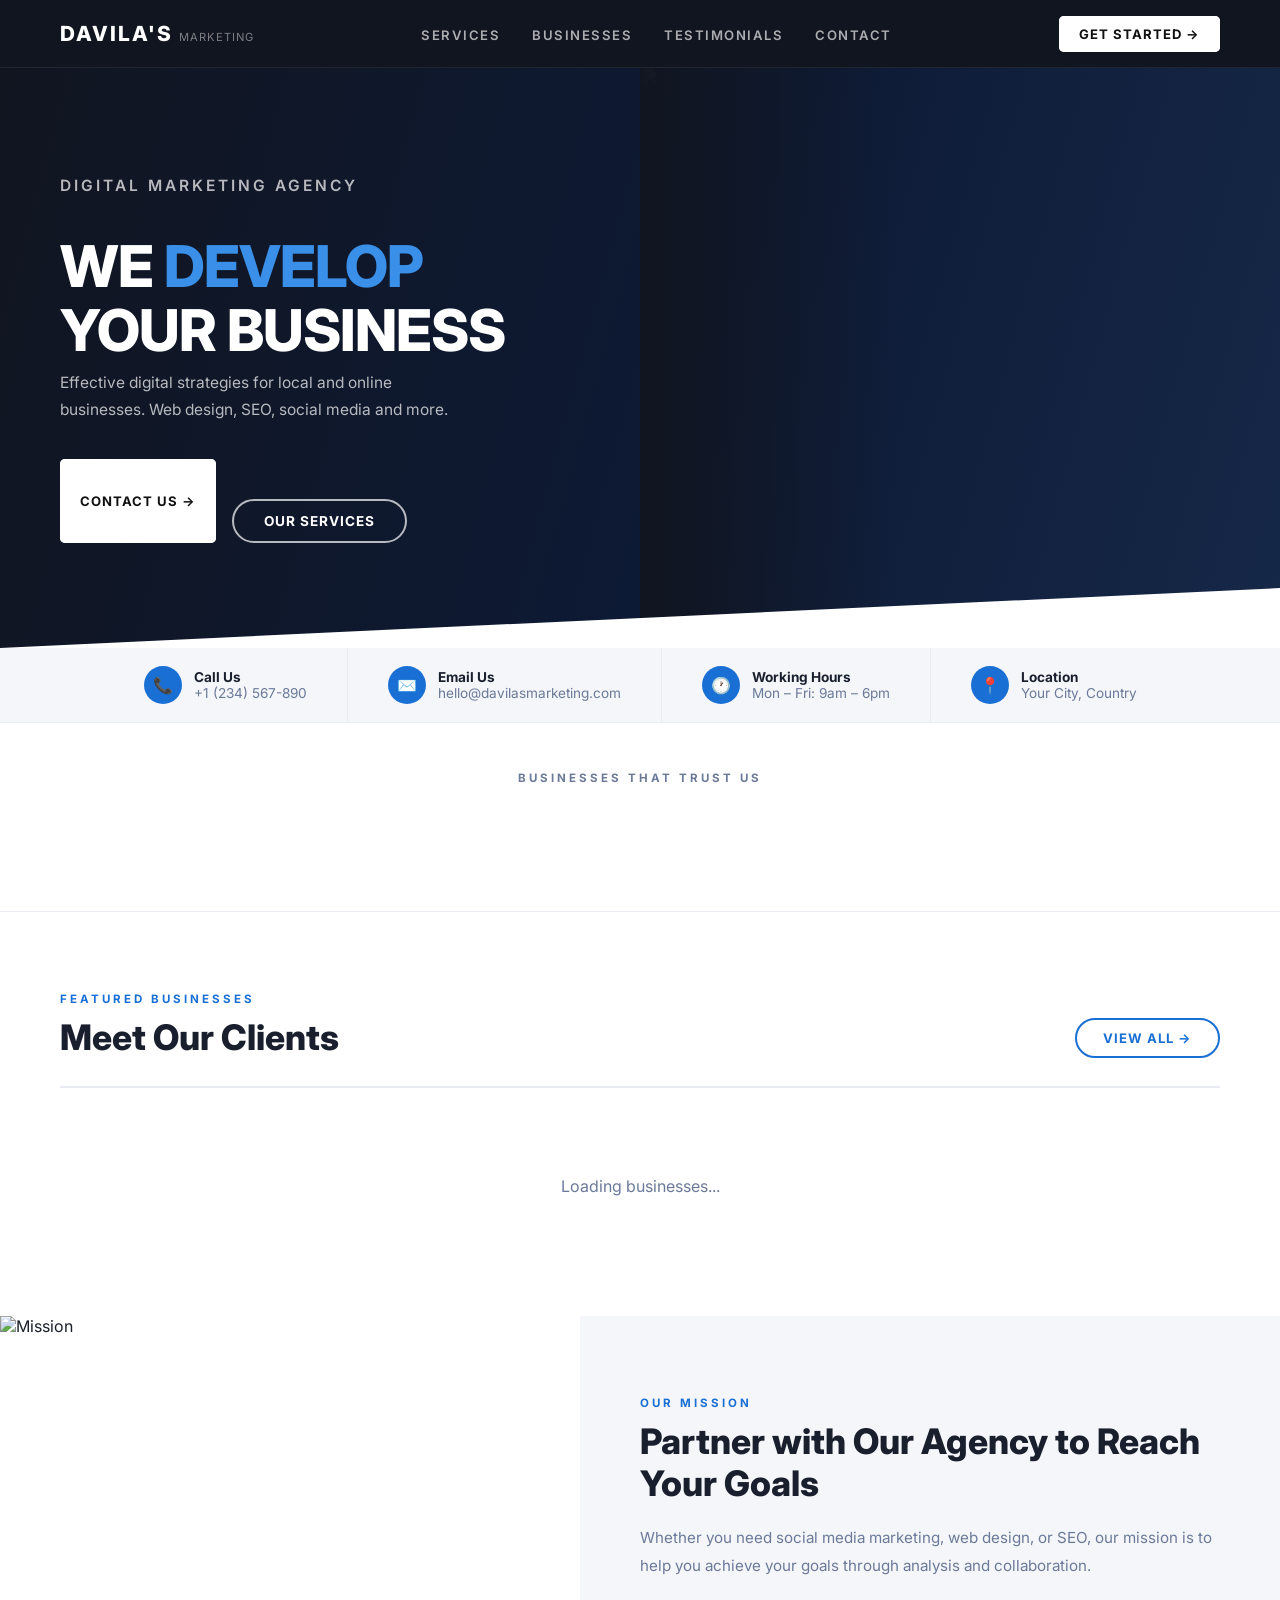
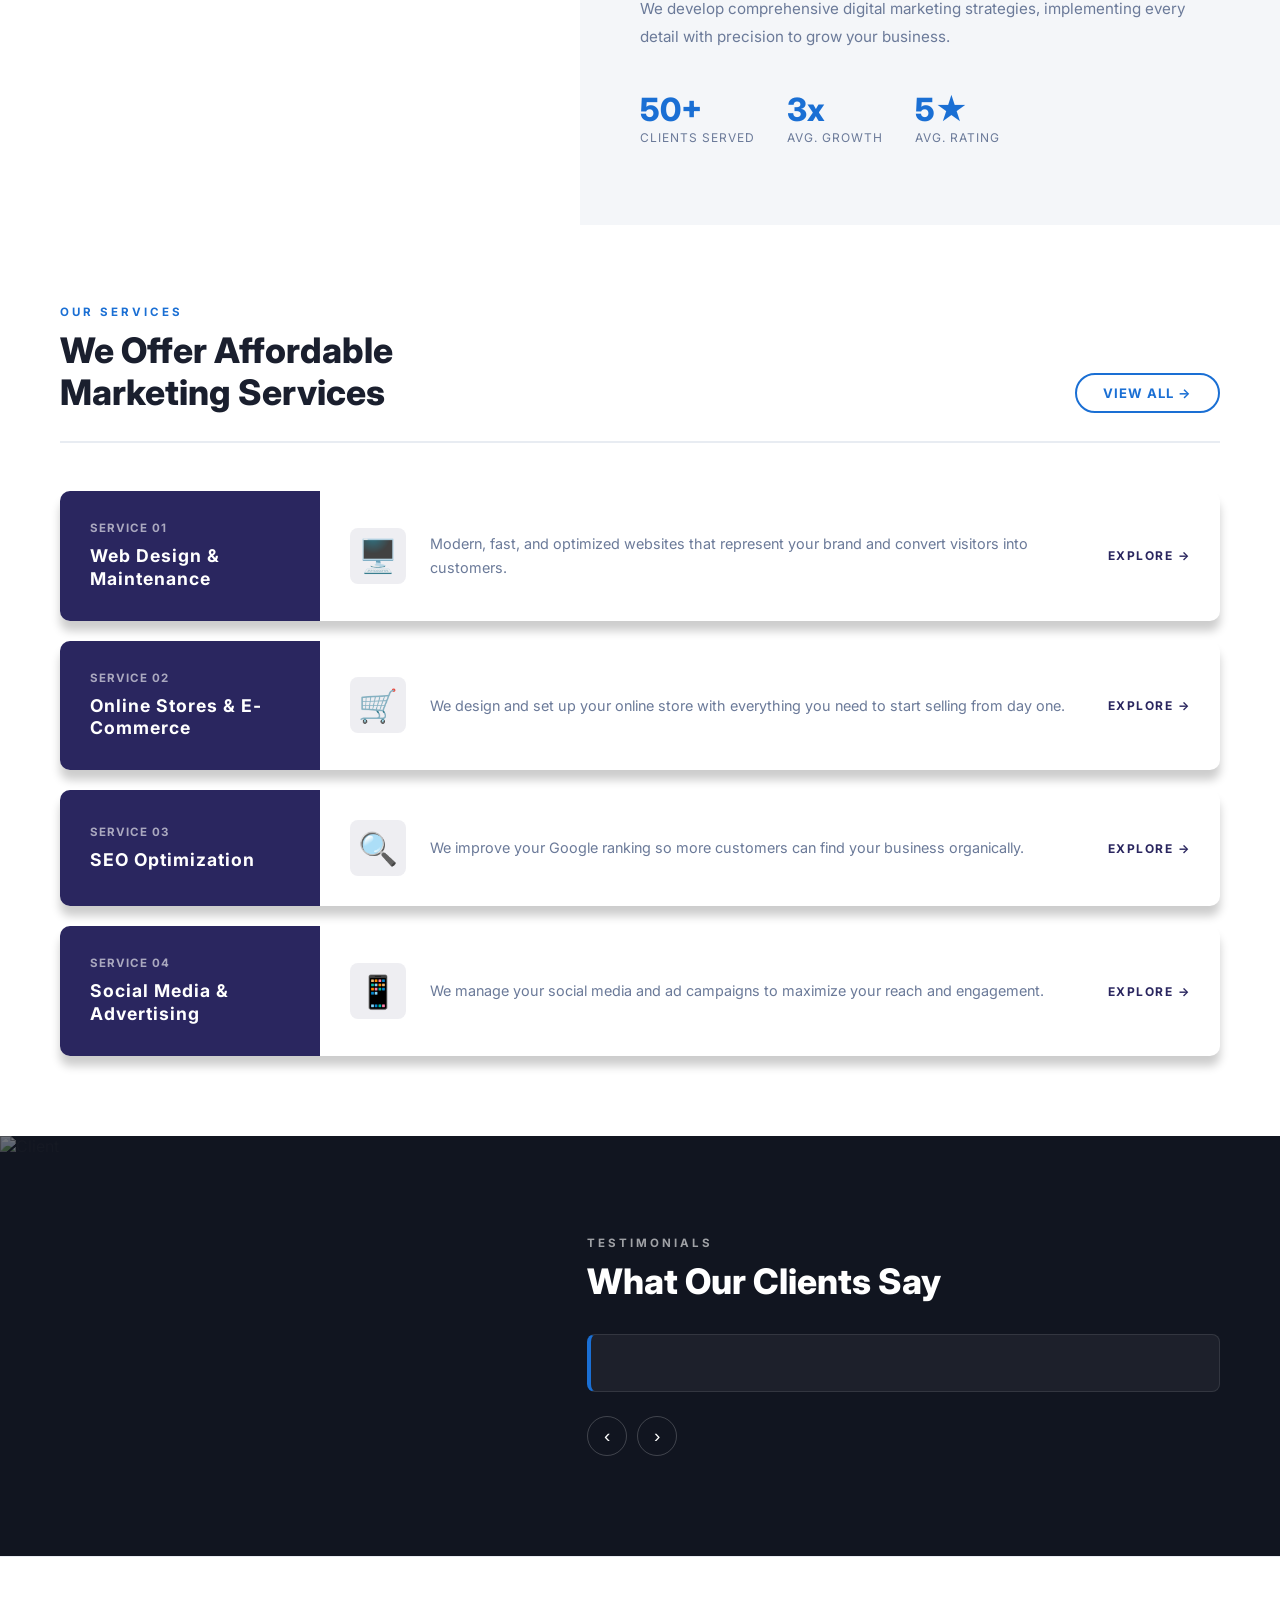
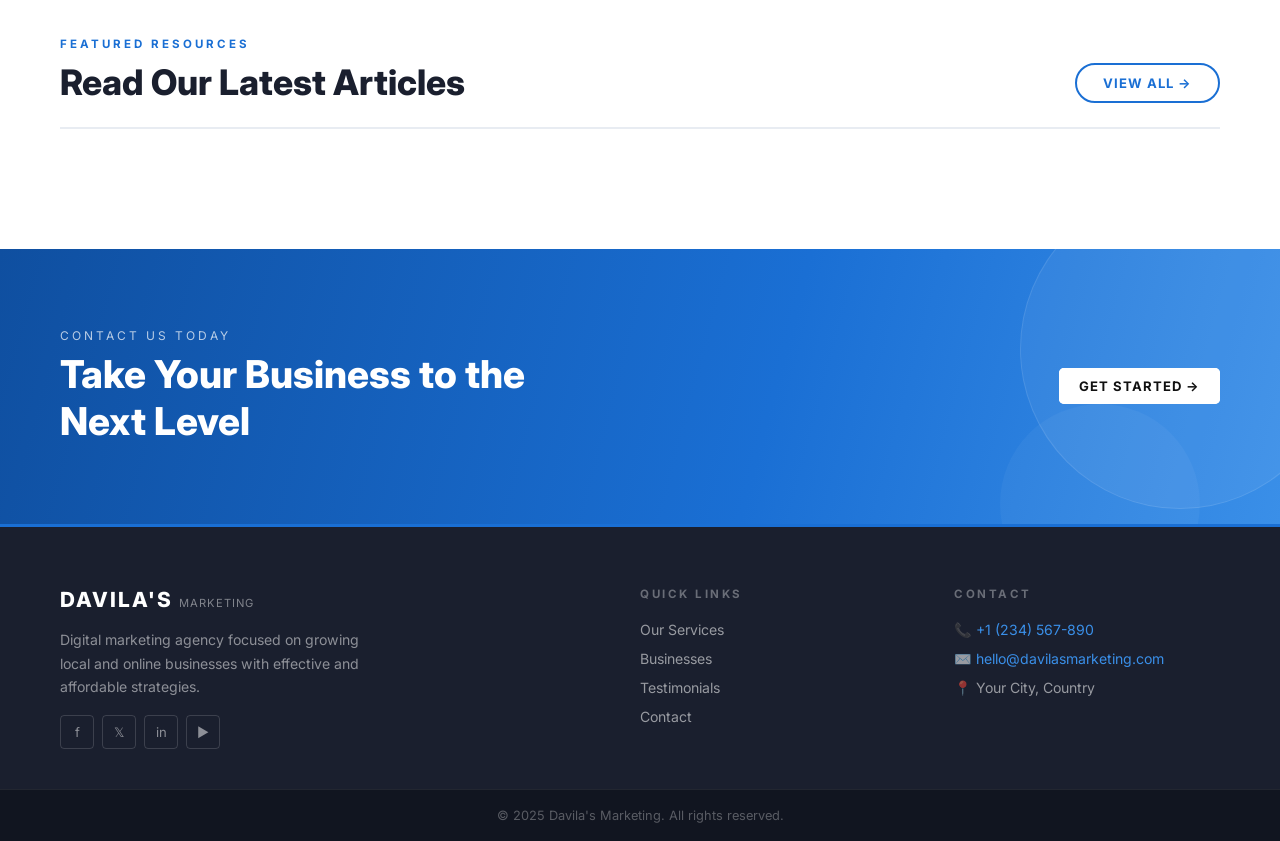
==== commit c9a901a4: "productos" ====
--- a/Pagina principal/index.html
+++ b/Pagina principal/index.html
@@ -69,6 +69,20 @@
     <div class="clients-track" id="clientsTrack"></div>
   </section>
 
+  <!-- NEGOCIOS -->
+  <section class="businesses" id="businesses">
+    <div class="businesses-head">
+      <div>
+        <span class="label">Featured Businesses</span>
+        <h2>Meet Our Clients</h2>
+      </div>
+      <a href="#contact" class="btn-outline">VIEW ALL →</a>
+    </div>
+    <div class="businesses-grid" id="businessesGrid">
+      <div class="loading-spinner">Loading businesses...</div>
+    </div>
+  </section>
+
   <!-- MISIÓN -->
   <section class="mission">
     <div class="mission-img">
@@ -98,47 +112,49 @@
     </div>
     <div class="services-grid">
       <div class="service-card">
-        <span class="service-num">01</span>
-        <div class="service-icon">🖥️</div>
-        <h3>Web Design & Maintenance</h3>
-        <p>Modern, fast, and optimized websites that represent your brand and convert visitors into customers.</p>
-        <a href="#contact" class="service-link">EXPLORE →</a>
-      </div>
-      <div class="service-card">
-        <span class="service-num">02</span>
-        <div class="service-icon">🛒</div>
-        <h3>Online Stores & E-Commerce</h3>
-        <p>We design and set up your online store with everything you need to start selling from day one.</p>
-        <a href="#contact" class="service-link">EXPLORE →</a>
-      </div>
-      <div class="service-card">
-        <span class="service-num">03</span>
-        <div class="service-icon">🔍</div>
-        <h3>SEO Optimization</h3>
-        <p>We improve your Google ranking so more customers can find your business organically.</p>
-        <a href="#contact" class="service-link">EXPLORE →</a>
-      </div>
-      <div class="service-card">
-        <span class="service-num">04</span>
-        <div class="service-icon">📱</div>
-        <h3>Social Media & Advertising</h3>
-        <p>We manage your social media and ad campaigns to maximize your reach and engagement.</p>
-        <a href="#contact" class="service-link">EXPLORE →</a>
-      </div>
-    </div>
-  </section>
-
-  <!-- NEGOCIOS -->
-  <section class="businesses" id="businesses">
-    <div class="businesses-head">
-      <div>
-        <span class="label">Featured Businesses</span>
-        <h2>Meet Our Clients</h2>
-      </div>
-      <a href="#contact" class="btn-outline">VIEW ALL →</a>
-    </div>
-    <div class="businesses-grid" id="businessesGrid">
-      <div class="loading-spinner">Loading businesses...</div>
+        <div class="service-preview">
+          <h6>Service 01</h6>
+          <h2>Web Design &amp; Maintenance</h2>
+        </div>
+        <div class="service-info">
+          <div class="service-icon">🖥️</div>
+          <p>Modern, fast, and optimized websites that represent your brand and convert visitors into customers.</p>
+          <a href="#contact" class="service-link">EXPLORE →</a>
+        </div>
+      </div>
+      <div class="service-card">
+        <div class="service-preview">
+          <h6>Service 02</h6>
+          <h2>Online Stores &amp; E-Commerce</h2>
+        </div>
+        <div class="service-info">
+          <div class="service-icon">🛒</div>
+          <p>We design and set up your online store with everything you need to start selling from day one.</p>
+          <a href="#contact" class="service-link">EXPLORE →</a>
+        </div>
+      </div>
+      <div class="service-card">
+        <div class="service-preview">
+          <h6>Service 03</h6>
+          <h2>SEO Optimization</h2>
+        </div>
+        <div class="service-info">
+          <div class="service-icon">🔍</div>
+          <p>We improve your Google ranking so more customers can find your business organically.</p>
+          <a href="#contact" class="service-link">EXPLORE →</a>
+        </div>
+      </div>
+      <div class="service-card">
+        <div class="service-preview">
+          <h6>Service 04</h6>
+          <h2>Social Media &amp; Advertising</h2>
+        </div>
+        <div class="service-info">
+          <div class="service-icon">📱</div>
+          <p>We manage your social media and ad campaigns to maximize your reach and engagement.</p>
+          <a href="#contact" class="service-link">EXPLORE →</a>
+        </div>
+      </div>
     </div>
   </section>
 
--- a/Pagina principal/index.css
+++ b/Pagina principal/index.css
@@ -31,19 +31,63 @@
 }
 
 /* ── BUTTONS ── */
-.btn-primary {
-  background: var(--blue); color: #fff;
-  padding: 12px 28px; border-radius: var(--radius);
-  font-weight: 700; font-size: 0.82rem; letter-spacing: 1px;
-  text-decoration: none; white-space: nowrap;
-  transition: background .2s, transform .15s;
+.btn-primary,
+.btn-light {
+  display: inline-flex;
+  align-items: center;
+  gap: 0.5rem;
+  padding: 10px 20px;
+  background-color: #fff;
+  outline: 3px #fff solid;
+  outline-offset: -3px;
+  border-radius: 5px;
+  border: none;
+  cursor: pointer;
+  transition: 400ms;
+  text-decoration: none;
+  font-weight: 700;
+  font-size: 0.82rem;
+  letter-spacing: 1px;
   text-transform: uppercase;
-}
-.btn-primary:hover { background: var(--blue-dark); transform: translateY(-1px); }
+  white-space: nowrap;
+  color: #111;
+}
+
+.btn-primary:hover,
+.btn-light:hover {
+  background-color: transparent;
+  color: #fff;
+}
+
+.btn-participate {
+  display: inline-flex;
+  align-items: center;
+  gap: 0.5rem;
+  padding: 10px 20px;
+  background-color: #111;
+  outline: 3px #111 solid;
+  outline-offset: -3px;
+  border-radius: 5px;
+  border: none;
+  cursor: pointer;
+  transition: 400ms;
+  text-decoration: none;
+  font-weight: 700;
+  font-size: 0.78rem;
+  letter-spacing: 1px;
+  text-transform: uppercase;
+  white-space: nowrap;
+  color: #fff;
+}
+
+.btn-participate:hover {
+  background-color: transparent;
+  color: #111;
+}
 
 .btn-outline {
   border: 2px solid var(--blue); color: var(--blue);
-  padding: 10px 26px; border-radius: var(--radius);
+  padding: 10px 26px; border-radius: 9999px;
   font-weight: 700; font-size: 0.82rem; letter-spacing: 1px;
   text-decoration: none; white-space: nowrap;
   transition: all .2s; text-transform: uppercase;
@@ -52,21 +96,12 @@
 
 .btn-outline-light {
   border: 2px solid rgba(255,255,255,.7); color: #fff;
-  padding: 12px 30px; border-radius: var(--radius);
+  padding: 12px 30px; border-radius: 9999px;
   font-weight: 700; font-size: 0.85rem; letter-spacing: 1px;
   text-decoration: none; display: inline-block; margin-top: 40px;
   transition: all .2s; text-transform: uppercase;
 }
 .btn-outline-light:hover { background: #fff; color: var(--blue); }
-
-.btn-light {
-  background: #fff; color: var(--blue);
-  padding: 14px 32px; border-radius: var(--radius);
-  font-weight: 700; font-size: 0.88rem; letter-spacing: 1px;
-  text-decoration: none; white-space: nowrap;
-  transition: opacity .2s; text-transform: uppercase;
-}
-.btn-light:hover { opacity: .9; }
 
 /* ── NAVBAR ── */
 .navbar {
@@ -225,78 +260,124 @@
   font-size: clamp(1.6rem, 3vw, 2.2rem); font-weight: 800;
   max-width: 400px; color: var(--text);
 }
-.services-grid { display: grid; grid-template-columns: repeat(4, 1fr); gap: 1px; background: var(--gray2); border: 1px solid var(--gray2); }
+.services-grid {
+  display: flex; flex-direction: column; gap: 20px;
+}
 .service-card {
-  background: var(--white); padding: 36px 28px;
-  position: relative; transition: background .2s;
-  border-top: 3px solid transparent;
-}
-.service-card:hover { background: var(--gray); border-top-color: var(--blue); }
-.service-num {
-  font-size: 2.5rem; font-weight: 800; color: var(--gray2);
-  line-height: 1; margin-bottom: 20px; display: block;
+  background: #fff;
+  border-radius: 10px;
+  box-shadow: 0 10px 10px rgba(0,0,0,.2);
+  display: flex;
+  overflow: hidden;
+  transition: transform .2s;
+}
+.service-card:hover { transform: translateY(-3px); }
+.service-preview {
+  background-color: #2A265F;
+  color: #fff;
+  padding: 30px;
+  width: 260px;
+  flex-shrink: 0;
+  display: flex; flex-direction: column; justify-content: center;
+}
+.service-preview h6 {
+  opacity: 0.6; margin: 0;
+  letter-spacing: 1px; text-transform: uppercase;
+  font-size: 0.72rem;
+}
+.service-preview h2 {
+  letter-spacing: 1px; margin: 10px 0 0;
+  font-size: 1.1rem; line-height: 1.3;
+}
+.service-info {
+  padding: 30px;
+  position: relative;
+  width: 100%;
+  display: flex; align-items: center; gap: 24px;
 }
 .service-icon {
-  font-size: 1.6rem; margin-bottom: 16px;
-  width: 52px; height: 52px; border-radius: var(--radius);
-  background: rgba(26,111,212,.08);
+  font-size: 2rem; flex-shrink: 0;
+  width: 56px; height: 56px;
+  background: rgba(42,38,95,.08);
+  border-radius: 8px;
   display: flex; align-items: center; justify-content: center;
 }
-.service-card h3 { font-size: 1rem; font-weight: 700; margin-bottom: 12px; color: var(--text); }
-.service-card p { color: var(--text-muted); font-size: 0.88rem; line-height: 1.65; margin-bottom: 24px; }
+.service-info p {
+  color: var(--text-muted); font-size: 0.9rem;
+  line-height: 1.65; flex: 1; margin: 0;
+}
 .service-link {
-  font-size: 0.75rem; font-weight: 700; color: var(--blue);
+  font-size: 0.75rem; font-weight: 700; color: #2A265F;
   text-decoration: none; letter-spacing: 1.5px; text-transform: uppercase;
   display: inline-flex; align-items: center; gap: 6px;
-}
-.service-link:hover { color: var(--blue-dark); }
+  white-space: nowrap;
+}
+.service-link:hover { opacity: .7; }
 
 /* ── BUSINESSES ── */
-.businesses { padding: 80px 60px; background: var(--gray); }
+.businesses { padding: 80px 60px; background: var(--white); }
 .businesses-head {
   display: flex; justify-content: space-between; align-items: flex-end;
-  margin-bottom: 40px; flex-wrap: wrap; gap: 16px;
+  margin-bottom: 48px; flex-wrap: wrap; gap: 16px;
+  border-bottom: 2px solid var(--gray2); padding-bottom: 28px;
 }
 .businesses-head h2 {
   font-size: clamp(1.6rem, 3vw, 2.2rem); font-weight: 800; color: var(--text);
 }
 .businesses-grid {
-  display: grid; grid-template-columns: repeat(auto-fill, minmax(300px, 1fr));
-  gap: 24px;
+  display: grid; grid-template-columns: repeat(auto-fill, minmax(240px, 1fr));
+  gap: 28px;
 }
 .business-card {
-  background: var(--white); border-radius: var(--radius-lg);
-  overflow: hidden; border: 1px solid var(--gray2);
-  transition: transform .2s, box-shadow .2s;
+  background: #fff;
+  border-radius: 20px;
+  border: 4px solid #fff;
+  overflow: hidden;
+  box-shadow: rgba(0,0,0,.13) 0px 10px 20px, rgba(0,0,0,.18) 0px 6px 6px;
+  cursor: pointer;
+  transition: transform .2s ease-in-out;
   display: flex; flex-direction: column;
 }
-.business-card:hover { transform: translateY(-4px); box-shadow: 0 16px 40px rgba(26,111,212,.12); }
-.business-card-img { overflow: hidden; }
-.business-card-img img {
-  width: 100%; height: 210px; object-fit: cover;
-  display: block; transition: transform .35s;
-  filter: grayscale(15%);
-}
-.business-card:hover .business-card-img img { transform: scale(1.04); filter: grayscale(0%); }
-.business-card-body { padding: 20px 22px 22px; flex: 1; display: flex; flex-direction: column; }
+.business-card:hover { transform: scale(1.04); }
+
+.business-card-header {
+  height: 190px; width: 100%;
+  border-radius: 100% 0% 100% 0% / 0% 50% 50% 100%;
+  display: grid; place-items: center;
+  position: relative; overflow: hidden;
+  flex-shrink: 0;
+}
+.business-card-header img {
+  position: absolute; inset: 0;
+  width: 100%; height: 100%; object-fit: cover;
+  opacity: .6; transition: transform .4s;
+}
+.business-card:hover .business-card-header img { transform: scale(1.08); }
+
+.business-card-body {
+  display: flex; flex-direction: column; align-items: center;
+  padding: 16px 20px 20px;
+  flex: 1;
+}
 .business-tag {
-  font-size: 0.7rem; background: rgba(26,111,212,.08);
-  color: var(--blue); padding: 3px 10px; border-radius: 2px;
-  display: inline-block; font-weight: 700; letter-spacing: 1px;
-  text-transform: uppercase; margin-bottom: 10px;
-}
-.business-card-body h3 { font-size: 1rem; font-weight: 700; margin-bottom: 8px; color: var(--text); }
-.business-card-body h3 a { color: var(--text); text-decoration: none; }
-.business-card-body h3 a:hover { color: var(--blue); }
-.business-card-body p { font-size: 0.85rem; color: var(--text-muted); margin-bottom: 16px; line-height: 1.55; flex: 1; }
-.btn-participate {
-  display: inline-block; background: var(--blue); color: #fff;
-  font-size: 0.75rem; font-weight: 700; letter-spacing: 1.5px;
-  padding: 9px 18px; border-radius: var(--radius);
-  text-decoration: none; text-transform: uppercase;
-  transition: background .2s; align-self: flex-start;
-}
-.btn-participate:hover { background: var(--blue-dark); }
+  font-size: 0.68rem; font-weight: 700; letter-spacing: 1px;
+  text-transform: uppercase; color: var(--text-muted);
+  margin-bottom: 6px;
+}
+.business-card-body h3 {
+  font-size: 1rem; font-weight: 800; color: var(--text);
+  text-align: center; text-transform: uppercase;
+  margin-bottom: 10px; line-height: 1.2;
+}
+.business-card-body h3 a { color: inherit; text-decoration: none; }
+.business-card-body p {
+  font-size: 0.82rem; color: var(--text-muted);
+  text-align: center; line-height: 1.55;
+  margin-bottom: 16px; flex: 1;
+  display: -webkit-box; -webkit-line-clamp: 3; -webkit-box-orient: vertical; overflow: hidden;
+}
+
+
 .loading-spinner { color: var(--text-muted); padding: 40px; grid-column: 1/-1; text-align: center; }
 
 /* ── TESTIMONIALS ── */
@@ -434,7 +515,8 @@
 
 /* ── RESPONSIVE ── */
 @media (max-width: 1100px) {
-  .services-grid { grid-template-columns: repeat(2, 1fr); }
+  .service-card { flex-direction: column; }
+  .service-preview { width: 100%; }
 }
 @media (max-width: 900px) {
   .navbar { padding: 0 24px; }
@@ -449,8 +531,8 @@
   .mission-img { min-height: 280px; }
   .mission-text { padding: 48px 24px; }
   .services { padding: 48px 24px; }
-  .services-grid { grid-template-columns: 1fr; }
   .businesses { padding: 48px 24px; }
+  .businesses-grid { grid-template-columns: repeat(auto-fill, minmax(200px, 1fr)); gap: 20px; }
   .testimonials { flex-direction: column; }
   .testimonials-imgs { min-height: 240px; }
   .testimonials-content { padding: 48px 24px; }
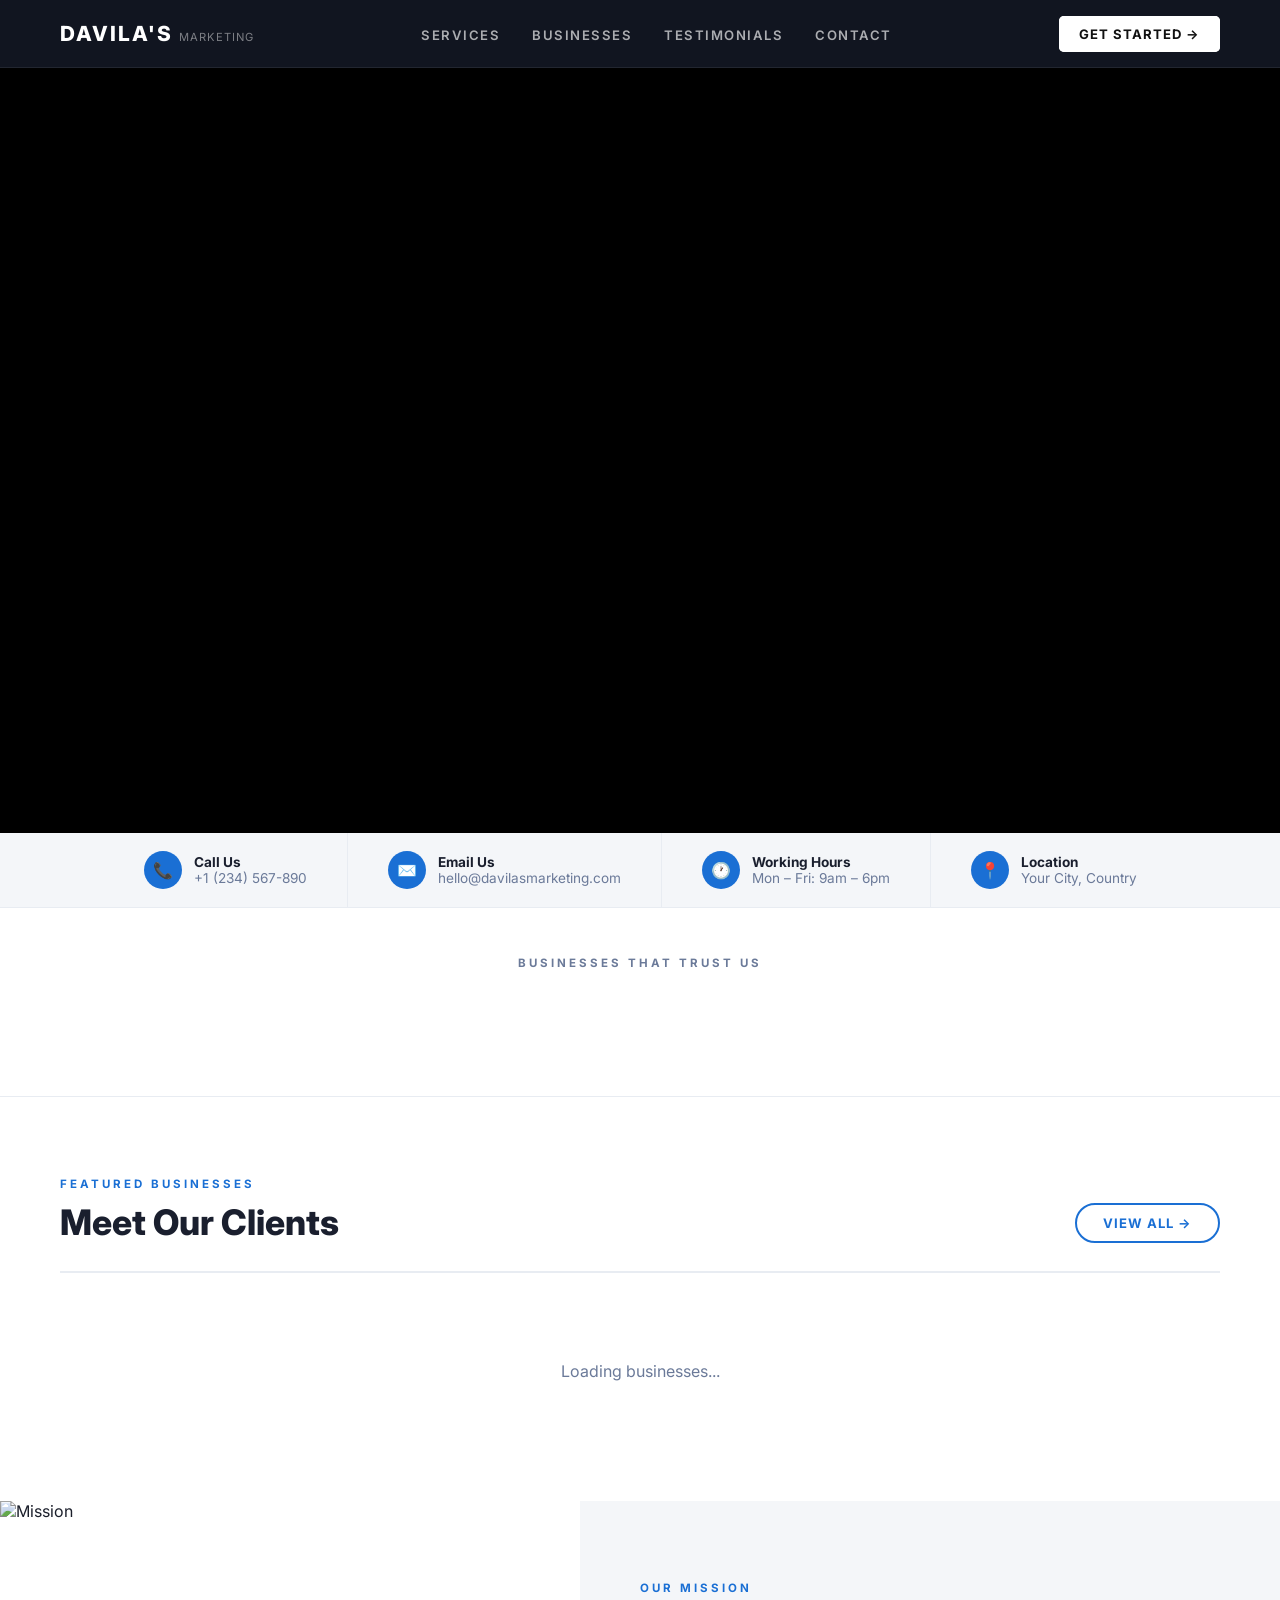
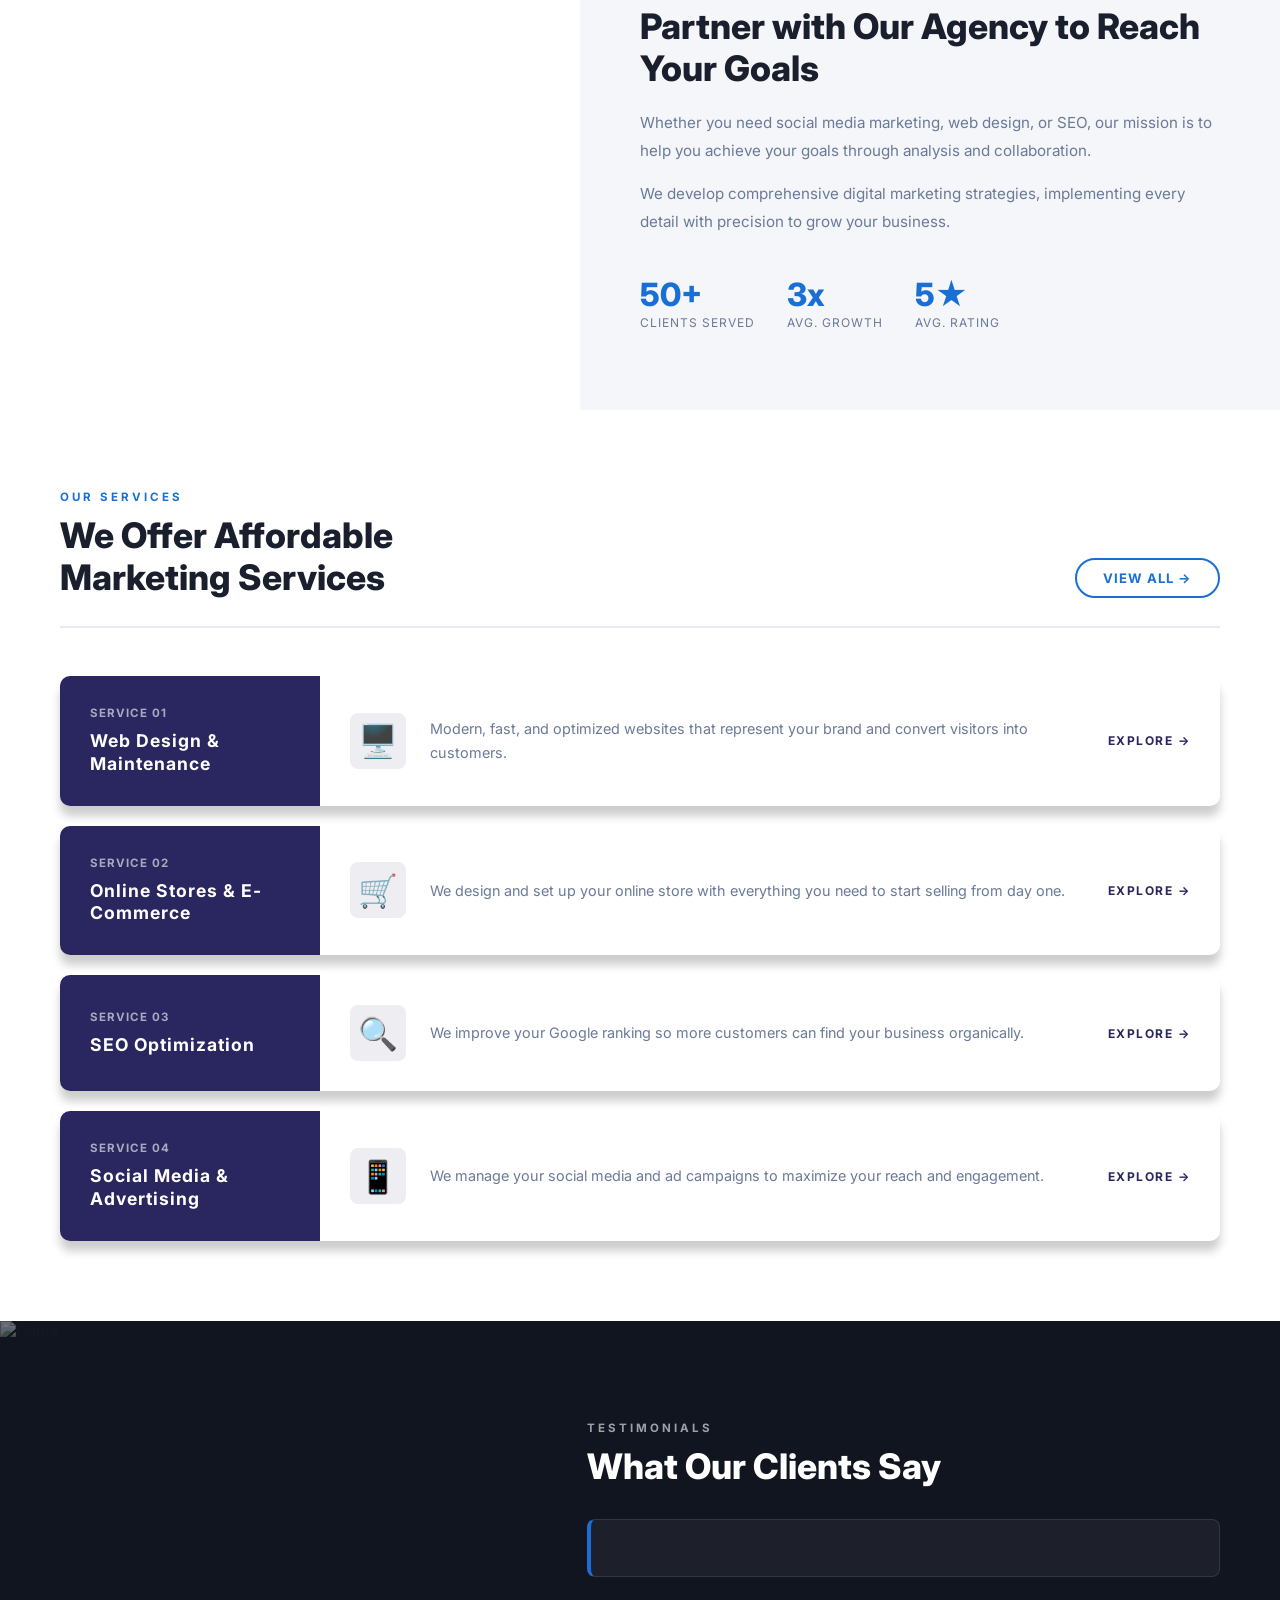
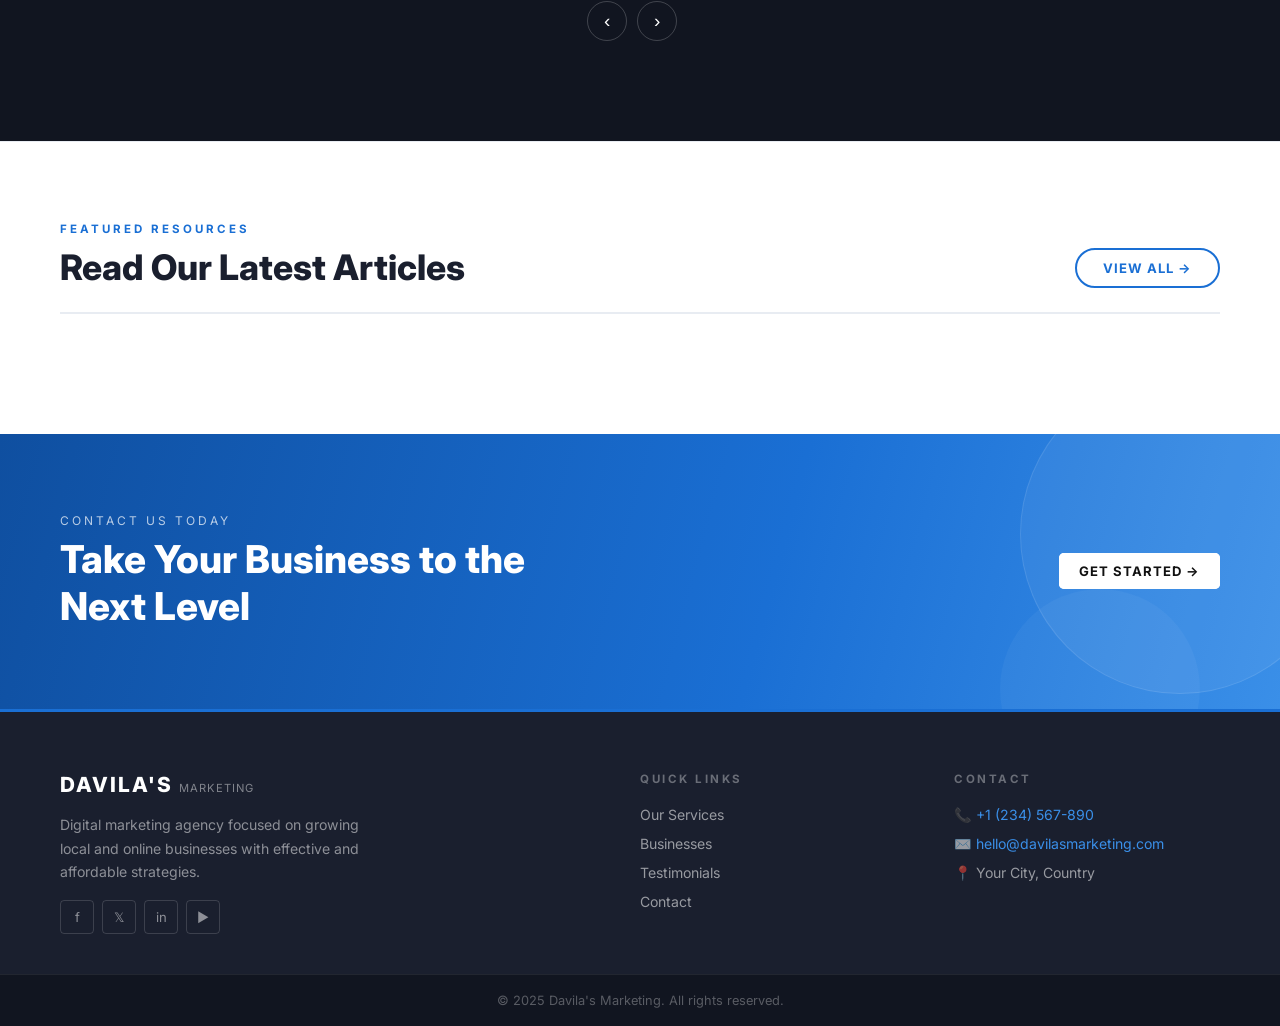
==== commit 39684c7a: "carrusel" ====
--- a/Pagina principal/index.html
+++ b/Pagina principal/index.html
@@ -25,22 +25,22 @@
     <button class="hamburger" id="hamburger">☰</button>
   </nav>
 
-  <!-- HERO -->
-  <section class="hero">
-    <div class="hero-content">
-      <p class="hero-subtitle">Digital Marketing Agency</p>
-      <h1>We <span>Develop</span><br />Your Business</h1>
-      <p>Effective digital strategies for local and online businesses. Web design, SEO, social media and more.</p>
-      <div class="hero-btns">
-        <a href="#contact" class="btn-primary">CONTACT US →</a>
-        <a href="#services" class="btn-outline-light">OUR SERVICES</a>
-      </div>
-    </div>
-    <div class="hero-img">
-      <img src="https://images.unsplash.com/photo-1486406146926-c627a92ad1ab?w=900&q=70" alt="Business" />
-      <div class="hero-img-overlay"></div>
-    </div>
-    <div class="hero-divider"></div>
+  <!-- CARRUSEL ESTILO XIAOMI -->
+  <section class="xiaomi-carousel-section">
+    <div class="xiaomi-carousel" id="xiaomiCarousel">
+      <div class="carousel-track" id="carouselTrack"></div>
+      <button class="carousel-btn carousel-prev" id="carouselPrev" aria-label="Anterior">
+        <svg width="24" height="24" viewBox="0 0 24 24" fill="none" stroke="currentColor" stroke-width="2">
+          <path d="M15 18l-6-6 6-6"/>
+        </svg>
+      </button>
+      <button class="carousel-btn carousel-next" id="carouselNext" aria-label="Siguiente">
+        <svg width="24" height="24" viewBox="0 0 24 24" fill="none" stroke="currentColor" stroke-width="2">
+          <path d="M9 18l6-6-6-6"/>
+        </svg>
+      </button>
+      <div class="carousel-dots" id="carouselDots"></div>
+    </div>
   </section>
 
   <!-- INFO BAR -->
@@ -232,4 +232,4 @@
   <script src="../negocios/businesses-registry.js"></script>
   <script src="index.js"></script>
 </body>
-</html>
+</html>
--- a/Pagina principal/index.css
+++ b/Pagina principal/index.css
@@ -542,3 +542,293 @@
   .footer-bottom { padding: 16px 24px; }
   .clients-banner { padding: 32px 24px; }
 }
+
+/* ── CARRUSEL ESTILO XIAOMI ── */
+.xiaomi-carousel-section {
+  width: 100%;
+  overflow: hidden;
+  background: #000;
+  position: relative;
+}
+
+.xiaomi-carousel {
+  position: relative;
+  width: 100%;
+  height: 85vh;
+  min-height: 500px;
+  max-height: 800px;
+  overflow: hidden;
+}
+
+.carousel-track {
+  display: flex;
+  width: 100%;
+  height: 100%;
+  transition: transform 0.7s cubic-bezier(0.25, 0.46, 0.45, 0.94);
+  will-change: transform;
+}
+
+.carousel-slide {
+  flex: 0 0 100%;
+  height: 100%;
+  background-size: cover;
+  background-position: center;
+  background-repeat: no-repeat;
+  position: relative;
+  display: flex;
+  align-items: center;
+  justify-content: flex-start;
+  padding: 80px 60px;
+}
+
+.slide-overlay {
+  position: absolute;
+  inset: 0;
+  background: linear-gradient(90deg, rgba(0,0,0,0.5) 0%, rgba(0,0,0,0.2) 50%, rgba(0,0,0,0) 100%);
+  pointer-events: none;
+}
+
+.slide-content {
+  position: relative;
+  z-index: 2;
+  max-width: 640px;
+  display: flex;
+  flex-direction: column;
+  gap: 12px;
+  animation: slideContentIn 0.8s ease forwards;
+  opacity: 0;
+  transform: translateY(30px);
+}
+
+.carousel-slide.active .slide-content {
+  animation: slideContentIn 0.8s ease forwards;
+}
+
+@keyframes slideContentIn {
+  from { opacity: 0; transform: translateY(30px); }
+  to { opacity: 1; transform: translateY(0); }
+}
+
+.slide-badge {
+  display: inline-block;
+  background: rgba(255, 106, 0, 0.15);
+  backdrop-filter: blur(8px);
+  color: #ff6a00;
+  font-size: 0.7rem;
+  font-weight: 600;
+  letter-spacing: 2px;
+  text-transform: uppercase;
+  padding: 6px 18px;
+  border-radius: 999px;
+  border: 1px solid rgba(255, 106, 0, 0.2);
+  width: fit-content;
+  margin-bottom: 4px;
+}
+
+.slide-eyebrow {
+  font-size: 0.72rem;
+  font-weight: 600;
+  letter-spacing: 3px;
+  text-transform: uppercase;
+  opacity: 0.8;
+}
+
+.slide-title {
+  font-size: clamp(2.4rem, 5.5vw, 4.2rem);
+  font-weight: 600;
+  letter-spacing: -1.5px;
+  line-height: 1.08;
+  margin: 0;
+  color: inherit;
+  text-shadow: 0 2px 20px rgba(0,0,0,0.1);
+}
+
+.slide-description {
+  font-size: clamp(1rem, 1.4vw, 1.2rem);
+  font-weight: 400;
+  line-height: 1.7;
+  opacity: 0.85;
+  max-width: 480px;
+  margin: 4px 0 8px;
+  text-shadow: 0 1px 12px rgba(0,0,0,0.08);
+}
+
+.slide-buttons {
+  display: flex;
+  gap: 14px;
+  flex-wrap: wrap;
+  margin-top: 6px;
+}
+
+.btn-primary-carousel {
+  display: inline-block;
+  padding: 14px 36px;
+  border-radius: 999px;
+  background: #ff6a00;
+  color: #fff;
+  font-weight: 600;
+  font-size: 0.92rem;
+  text-decoration: none;
+  transition: background 0.25s, transform 0.2s;
+  letter-spacing: 0.3px;
+}
+
+.btn-primary-carousel:hover {
+  background: #e35e00;
+  transform: scale(1.03);
+}
+
+.btn-ghost-carousel {
+  display: inline-block;
+  padding: 14px 36px;
+  border-radius: 999px;
+  background: rgba(255,255,255,0.15);
+  backdrop-filter: blur(8px);
+  color: inherit;
+  font-weight: 600;
+  font-size: 0.92rem;
+  text-decoration: none;
+  border: 1.5px solid rgba(255,255,255,0.3);
+  transition: background 0.25s, border-color 0.25s;
+  letter-spacing: 0.3px;
+}
+
+.btn-ghost-carousel:hover {
+  background: rgba(255,255,255,0.25);
+  border-color: rgba(255,255,255,0.6);
+}
+
+.carousel-btn {
+  position: absolute;
+  top: 50%;
+  transform: translateY(-50%);
+  z-index: 10;
+  width: 48px;
+  height: 48px;
+  border-radius: 50%;
+  border: none;
+  background: rgba(255,255,255,0.15);
+  backdrop-filter: blur(12px);
+  color: #fff;
+  cursor: pointer;
+  display: flex;
+  align-items: center;
+  justify-content: center;
+  transition: background 0.25s, transform 0.2s;
+  opacity: 0;
+  pointer-events: none;
+}
+
+.xiaomi-carousel:hover .carousel-btn {
+  opacity: 1;
+  pointer-events: auto;
+}
+
+.carousel-btn:hover {
+  background: rgba(255,255,255,0.3);
+  transform: translateY(-50%) scale(1.08);
+}
+
+.carousel-prev { left: 24px; }
+.carousel-next { right: 24px; }
+
+.carousel-dots {
+  position: absolute;
+  bottom: 32px;
+  left: 50%;
+  transform: translateX(-50%);
+  z-index: 10;
+  display: flex;
+  gap: 10px;
+}
+
+.dot {
+  width: 10px;
+  height: 10px;
+  border-radius: 50%;
+  border: none;
+  background: rgba(255,255,255,0.35);
+  cursor: pointer;
+  transition: background 0.3s, transform 0.2s;
+  padding: 0;
+}
+
+.dot:hover { background: rgba(255,255,255,0.6); }
+.dot.active { background: #fff; transform: scale(1.25); }
+
+@media (max-width: 768px) {
+  .xiaomi-carousel {
+    height: 70vh;
+    min-height: 400px;
+    max-height: 600px;
+  }
+  
+  .carousel-slide {
+    padding: 60px 28px;
+    align-items: flex-end;
+    justify-content: center;
+    text-align: center;
+  }
+  
+  .slide-content {
+    max-width: 100%;
+    align-items: center;
+    text-align: center;
+  }
+  
+  .slide-title {
+    font-size: clamp(1.8rem, 5vw, 2.6rem);
+  }
+  
+  .slide-description {
+    max-width: 100%;
+    font-size: 0.95rem;
+  }
+  
+  .slide-buttons {
+    justify-content: center;
+  }
+  
+  .btn-primary-carousel,
+  .btn-ghost-carousel {
+    padding: 12px 28px;
+    font-size: 0.85rem;
+  }
+  
+  .carousel-btn {
+    width: 40px;
+    height: 40px;
+    opacity: 1;
+    pointer-events: auto;
+  }
+  
+  .carousel-prev { left: 10px; }
+  .carousel-next { right: 10px; }
+  
+  .carousel-dots { bottom: 20px; }
+  .slide-badge { font-size: 0.6rem; padding: 4px 14px; }
+}
+
+@media (max-width: 480px) {
+  .xiaomi-carousel {
+    height: 60vh;
+    min-height: 350px;
+    max-height: 500px;
+  }
+  
+  .carousel-slide { padding: 40px 18px; }
+  .slide-title { font-size: 1.6rem; }
+  
+  .slide-buttons {
+    flex-direction: column;
+    align-items: center;
+    width: 100%;
+  }
+  
+  .btn-primary-carousel,
+  .btn-ghost-carousel {
+    width: 100%;
+    text-align: center;
+    padding: 12px 20px;
+  }
+}
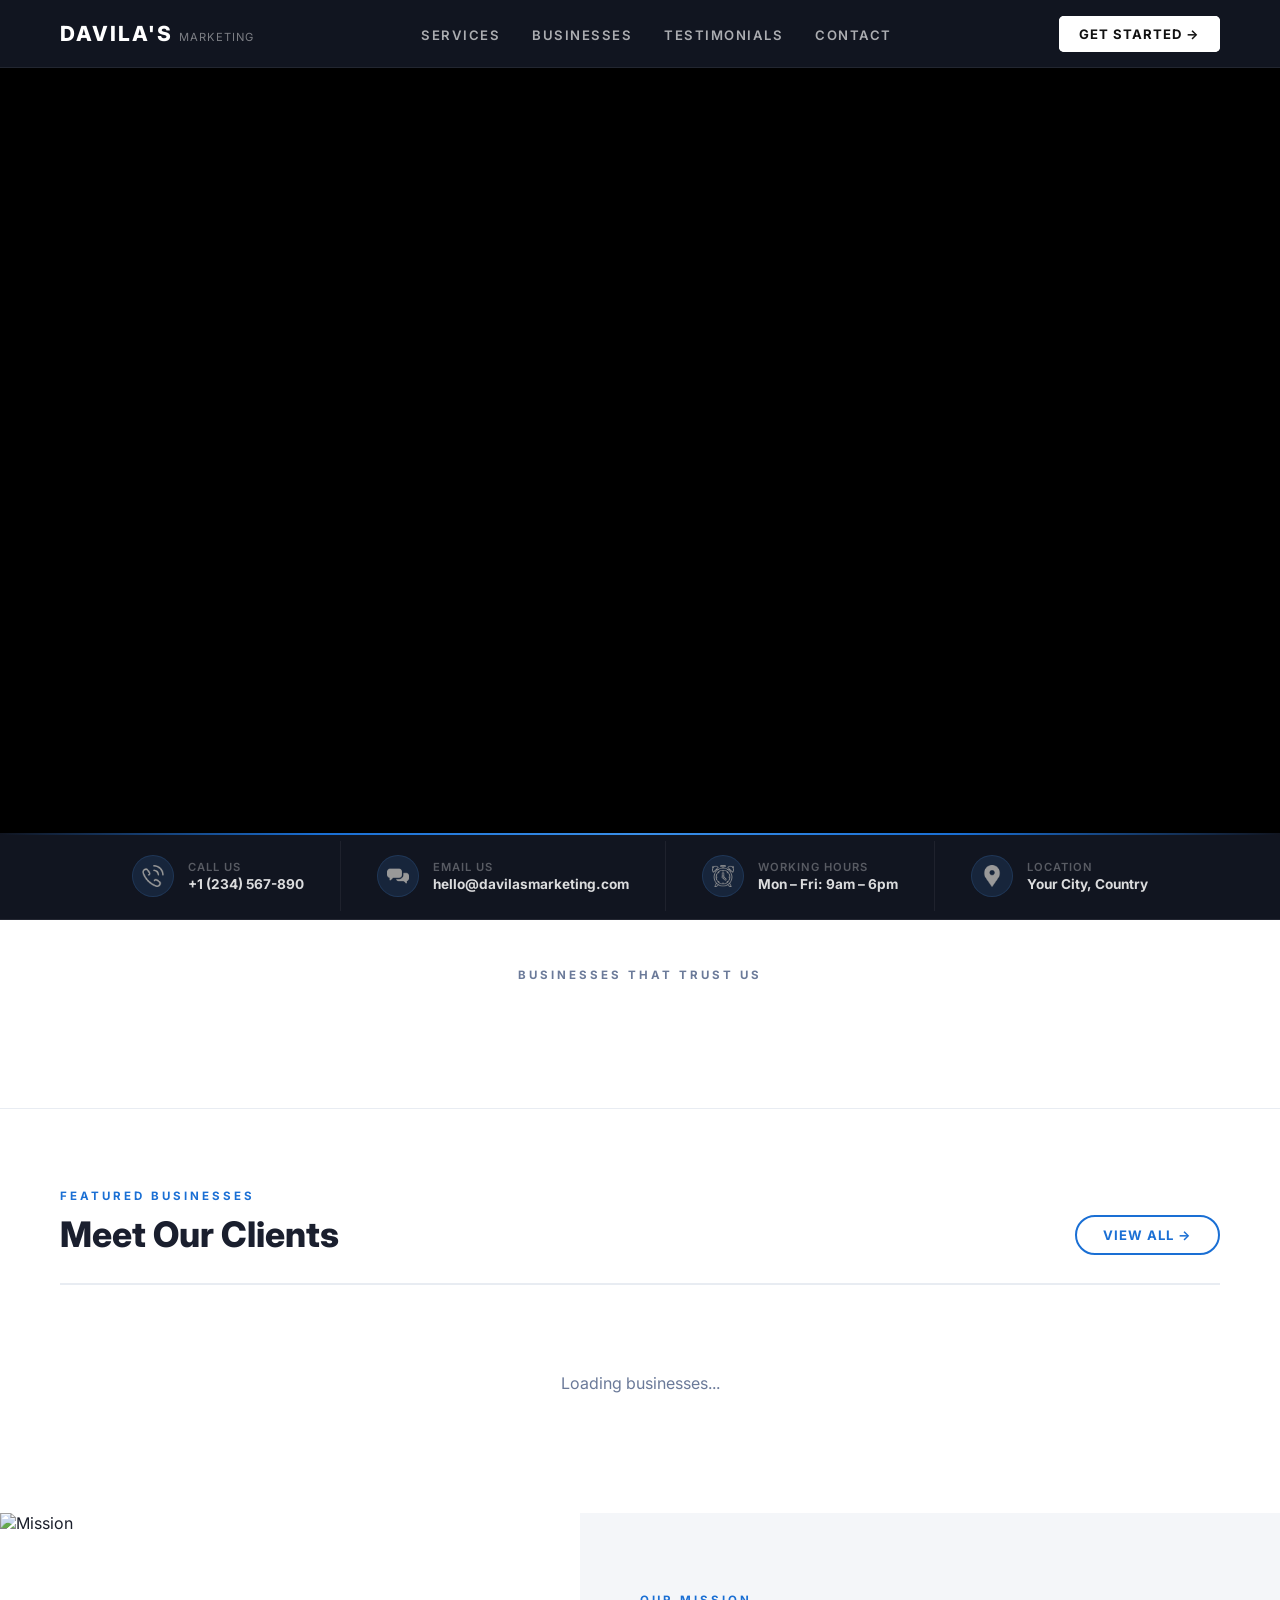
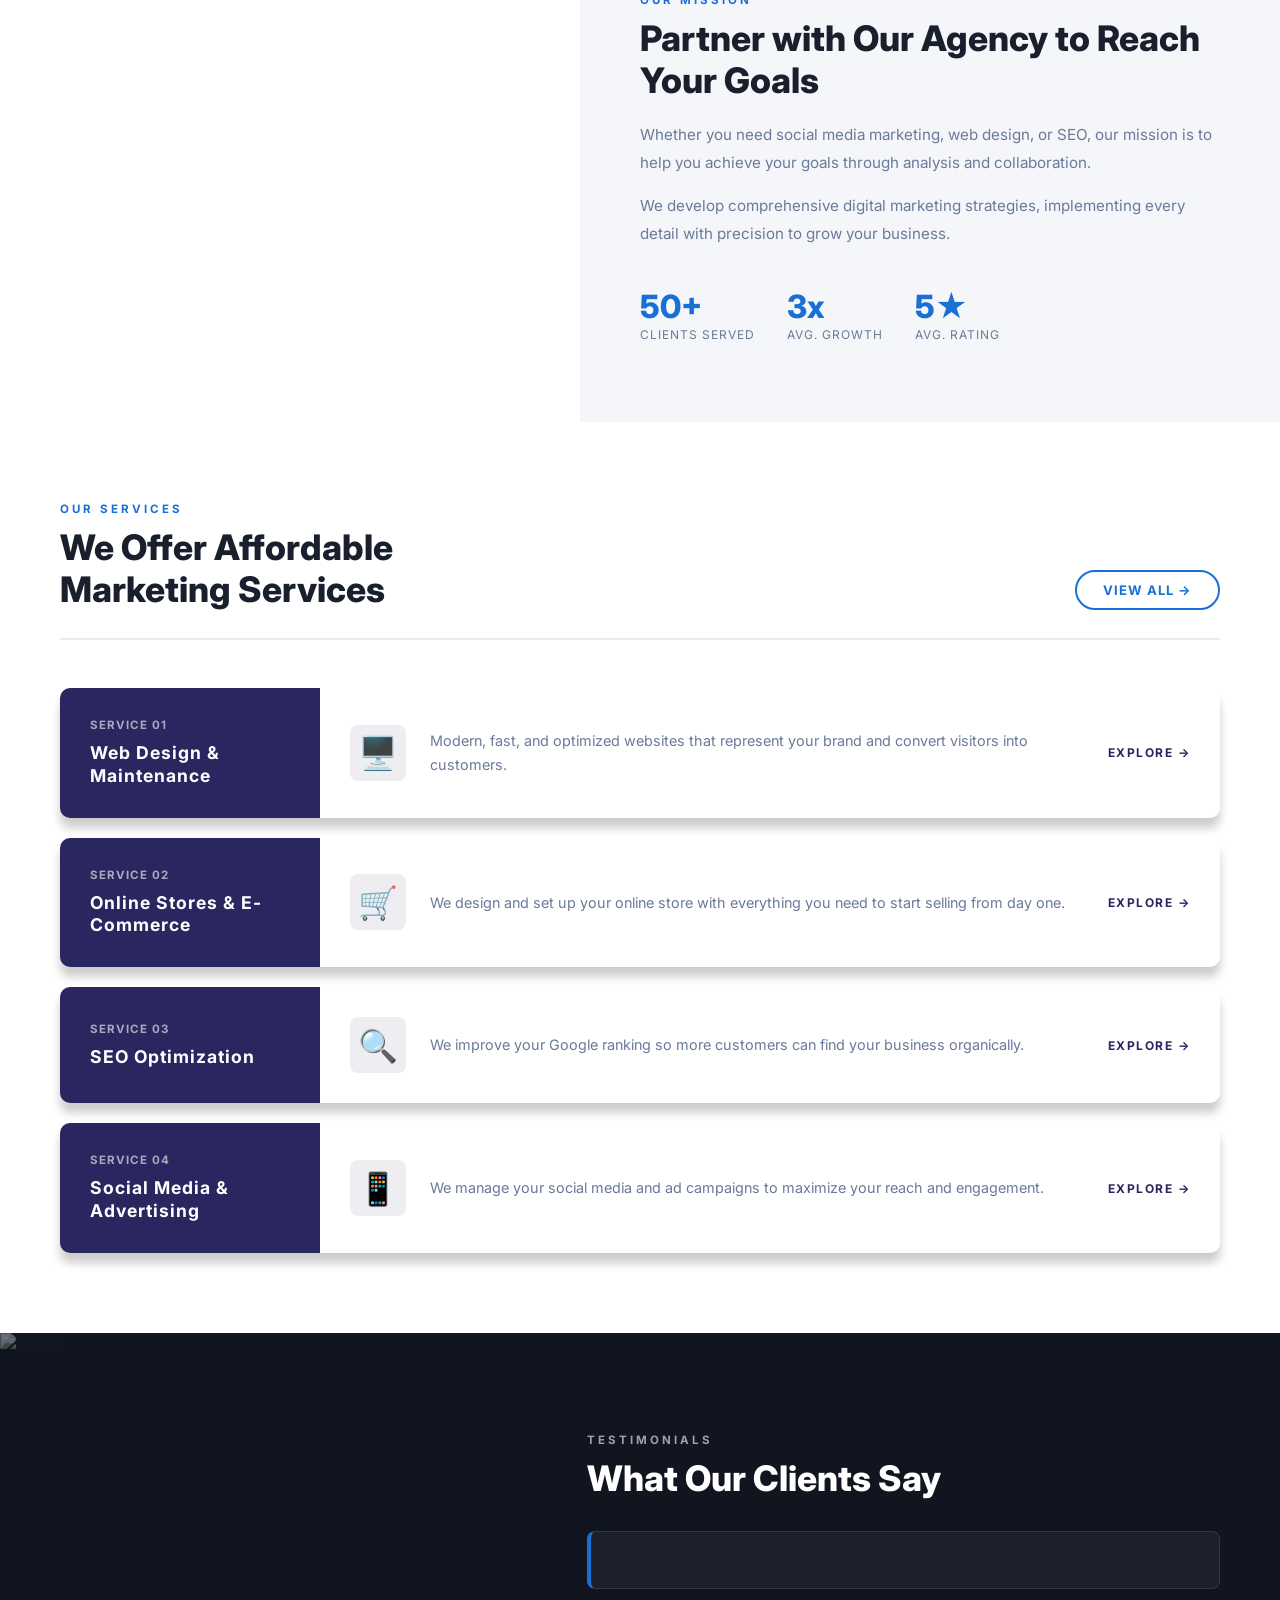
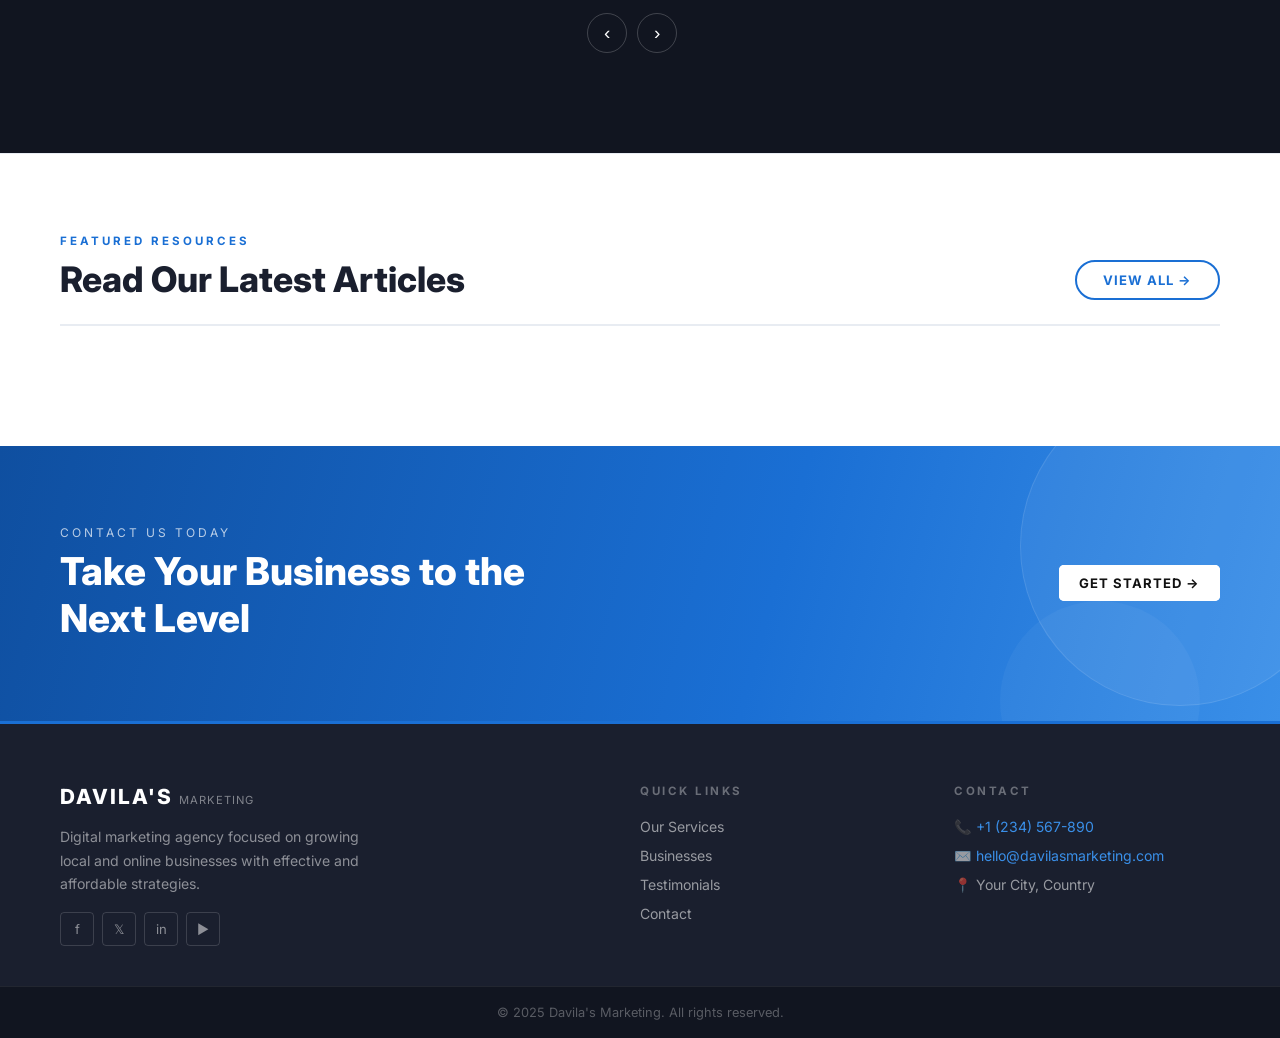
==== commit a1af3ee7: "carrusel" ====
--- a/Pagina principal/index.html
+++ b/Pagina principal/index.html
@@ -39,30 +39,49 @@
           <path d="M9 18l6-6-6-6"/>
         </svg>
       </button>
-      <div class="carousel-dots" id="carouselDots"></div>
-    </div>
-  </section>
-
-  <!-- INFO BAR -->
+      <div class="carousel-progress" id="carouselDots"></div>
+    </div>
+  </section>
+
+    <!-- INFO BAR -->
   <div class="info-bar">
+    <a href="tel:+1234567890" class="info-bar-item">
+      <div class="info-bar-icon">
+        <img src="../Logos de la pagina/llamada-telefonica.png" alt="Llamada" />
+      </div>
+      <div>
+        <span class="info-bar-label">Call Us</span>
+        <strong>+1 (234) 567-890</strong>
+      </div>
+    </a>
+    <a href="mailto:hello@davilasmarketing.com" class="info-bar-item">
+      <div class="info-bar-icon">
+        <img src="../Logos de la pagina/comunicacion.png" alt="Email" />
+      </div>
+      <div>
+        <span class="info-bar-label">Email Us</span>
+        <strong>hello@davilasmarketing.com</strong>
+      </div>
+    </a>
     <div class="info-bar-item">
-      <div class="info-bar-icon">📞</div>
-      <div><strong>Call Us</strong><br />+1 (234) 567-890</div>
+      <div class="info-bar-icon">
+        <img src="../Logos de la pagina/reloj.png" alt="Horario" />
+      </div>
+      <div>
+        <span class="info-bar-label">Working Hours</span>
+        <strong>Mon – Fri: 9am – 6pm</strong>
+      </div>
     </div>
     <div class="info-bar-item">
-      <div class="info-bar-icon">✉️</div>
-      <div><strong>Email Us</strong><br />hello@davilasmarketing.com</div>
-    </div>
-    <div class="info-bar-item">
-      <div class="info-bar-icon">🕐</div>
-      <div><strong>Working Hours</strong><br />Mon – Fri: 9am – 6pm</div>
-    </div>
-    <div class="info-bar-item">
-      <div class="info-bar-icon">📍</div>
-      <div><strong>Location</strong><br />Your City, Country</div>
+      <div class="info-bar-icon">
+        <img src="../Logos de la pagina/marcador-de-posicion.png" alt="Ubicación" />
+      </div>
+      <div>
+        <span class="info-bar-label">Location</span>
+        <strong>Your City, Country</strong>
+      </div>
     </div>
   </div>
-
   <!-- CLIENTES BANNER -->
   <section class="clients-banner">
     <p class="clients-title">Businesses that trust us</p>
@@ -175,7 +194,7 @@
     </div>
   </section>
 
-  <!-- ARTÍCULOS -->
+  <!-- ARTÍCULOS / PRODUCTOS -->
   <section class="articles">
     <div class="articles-head">
       <div>
--- a/Pagina principal/index.css
+++ b/Pagina principal/index.css
@@ -124,80 +124,186 @@
 .nav-links a:hover { color: #fff; border-bottom-color: var(--blue); }
 .hamburger { display: none; background: none; border: none; color: #fff; font-size: 1.5rem; cursor: pointer; margin-left: auto; }
 
-/* ── HERO ── */
-.hero {
-  position: relative; min-height: 580px;
-  display: flex; align-items: center;
-  background: linear-gradient(105deg, var(--dark2) 0%, #0d1a35 55%, #162848 100%);
+/* ── INFO BAR ── */
+.info-bar {
+  background: var(--dark2);
+  border-bottom: 1px solid rgba(255,255,255,.08);
+  display: flex;
+  align-items: center;
+  justify-content: center;
+  gap: 0;
+  flex-wrap: wrap;
+  padding: 8px 0;
+  position: relative;
   overflow: hidden;
 }
-.hero::before {
+
+/* Línea decorativa superior */
+.info-bar::before {
   content: '';
-  position: absolute; inset: 0;
-  background: url('https://images.unsplash.com/photo-1486406146926-c627a92ad1ab?w=1400&q=60') center/cover no-repeat;
-  opacity: .12;
-}
-.hero-content {
-  position: relative; z-index: 1;
-  flex: 1; padding: 80px 60px;
-  max-width: 640px;
-}
-.hero-content h1 {
-  font-size: clamp(2.2rem, 4.5vw, 3.6rem);
-  font-weight: 800; color: #fff;
-  line-height: 1.1; margin-bottom: 8px;
-  text-transform: uppercase; letter-spacing: -1px;
-}
-.hero-content h1 span { color: var(--blue-light); }
-.hero-subtitle {
-  font-size: 0.82rem; font-weight: 600; letter-spacing: 3px;
-  color: rgba(255,255,255,.55); text-transform: uppercase;
-  margin-bottom: 20px;
-}
-.hero-content p {
-  color: rgba(255,255,255,.7); font-size: 0.97rem;
-  margin-bottom: 36px; max-width: 420px; line-height: 1.7;
-}
-.hero-btns { display: flex; gap: 16px; flex-wrap: wrap; }
-.hero-img {
-  flex: 1; position: relative;
-  display: flex; justify-content: flex-end; align-items: stretch;
-  min-height: 580px; overflow: hidden;
-}
-.hero-img img {
-  width: 100%; height: 100%; object-fit: cover;
-  opacity: .35; display: block;
-}
-.hero-img-overlay {
-  position: absolute; inset: 0;
-  background: linear-gradient(to right, var(--dark2) 0%, transparent 40%);
-}
-/* Diagonal divider */
-.hero-divider {
-  position: absolute; bottom: 0; left: 0; right: 0;
-  height: 60px; background: var(--white);
-  clip-path: polygon(0 100%, 100% 0, 100% 100%);
-}
-
-/* ── INFO BAR (below hero) ── */
-.info-bar {
-  background: var(--gray); border-bottom: 1px solid var(--gray2);
-  display: flex; align-items: center; justify-content: center;
-  gap: 0; flex-wrap: wrap;
-}
+  position: absolute;
+  top: 0;
+  left: 0;
+  right: 0;
+  height: 2px;
+  background: linear-gradient(90deg, transparent, var(--blue), var(--blue-light), var(--blue), transparent);
+  animation: infoBarGlow 3s ease-in-out infinite;
+}
+
+@keyframes infoBarGlow {
+  0%, 100% { opacity: 0.4; }
+  50% { opacity: 1; }
+}
+
 .info-bar-item {
-  display: flex; align-items: center; gap: 12px;
-  padding: 18px 40px;
-  border-right: 1px solid var(--gray2);
-  font-size: 0.85rem; color: var(--text-muted);
-}
-.info-bar-item:last-child { border-right: none; }
-.info-bar-item strong { color: var(--text); font-weight: 700; }
+  display: flex;
+  align-items: center;
+  gap: 14px;
+  padding: 14px 36px;
+  border-right: 1px solid rgba(255,255,255,.06);
+  font-size: 0.85rem;
+  color: rgba(255,255,255,.5);
+  transition: all 0.4s ease;
+  position: relative;
+  cursor: default;
+  text-decoration: none;
+}
+
+.info-bar-item:last-child {
+  border-right: none;
+}
+
+/* Efecto hover con elevación */
+.info-bar-item:hover {
+  background: rgba(255,255,255,.04);
+  color: #fff;
+  transform: translateY(-2px);
+}
+
+/* Línea decorativa inferior al hacer hover */
+.info-bar-item::after {
+  content: '';
+  position: absolute;
+  bottom: 0;
+  left: 50%;
+  width: 0;
+  height: 2px;
+  background: var(--blue-light);
+  transition: all 0.4s ease;
+  transform: translateX(-50%);
+}
+
+.info-bar-item:hover::after {
+  width: 60%;
+}
+
+.info-bar-item strong {
+  color: rgba(255,255,255,.85);
+  font-weight: 700;
+  transition: color 0.3s ease;
+}
+
+.info-bar-item:hover strong {
+  color: #fff;
+}
+
+.info-bar-item .info-bar-label {
+  font-size: 0.7rem;
+  font-weight: 600;
+  letter-spacing: 1px;
+  text-transform: uppercase;
+  opacity: 0.6;
+  display: block;
+  margin-bottom: 2px;
+  transition: opacity 0.3s ease;
+}
+
+.info-bar-item:hover .info-bar-label {
+  opacity: 1;
+}
+
 .info-bar-icon {
-  width: 38px; height: 38px; border-radius: 50%;
-  background: var(--blue); color: #fff;
-  display: flex; align-items: center; justify-content: center;
-  font-size: 1rem; flex-shrink: 0;
+  width: 42px;
+  height: 42px;
+  border-radius: 50%;
+  background: rgba(74, 159, 255, 0.12);
+  border: 1px solid rgba(74, 159, 255, 0.15);
+  display: flex;
+  align-items: center;
+  justify-content: center;
+  font-size: 1.1rem;
+  flex-shrink: 0;
+  transition: all 0.4s ease;
+}
+
+.info-bar-item:hover .info-bar-icon {
+  background: var(--blue);
+  border-color: var(--blue);
+  transform: scale(1.08) rotate(-5deg);
+  box-shadow: 0 4px 20px rgba(74, 159, 255, 0.3);
+}
+
+/* ── ICONOS PNG DE LA CARPETA "Logos de la pagina" ── */
+.info-bar-icon img {
+  width: 22px;
+  height: 22px;
+  object-fit: contain;
+  filter: brightness(0) invert(0.6);
+  transition: filter 0.4s ease;
+}
+
+.info-bar-item:hover .info-bar-icon img {
+  filter: brightness(0) invert(1);
+}
+
+/* ── RESPONSIVE INFO BAR ── */
+@media (max-width: 900px) {
+  .info-bar {
+    flex-direction: column;
+    padding: 4px 0;
+  }
+
+  .info-bar-item {
+    border-right: none;
+    border-bottom: 1px solid rgba(255,255,255,.06);
+    width: 100%;
+    justify-content: center;
+    padding: 12px 24px;
+  }
+
+  .info-bar-item:last-child {
+    border-bottom: none;
+  }
+
+  .info-bar-item::after {
+    display: none;
+  }
+
+  .info-bar-item:hover {
+    transform: translateY(0);
+  }
+}
+
+@media (max-width: 480px) {
+  .info-bar-item {
+    padding: 10px 16px;
+    gap: 10px;
+    font-size: 0.78rem;
+  }
+
+  .info-bar-icon {
+    width: 34px;
+    height: 34px;
+  }
+
+  .info-bar-icon img {
+    width: 18px;
+    height: 18px;
+  }
+
+  .info-bar-item .info-bar-label {
+    font-size: 0.6rem;
+  }
 }
 
 /* ── CLIENTS BANNER ── */
@@ -430,29 +536,177 @@
 
 /* ── ARTICLES ── */
 .articles {
-  background: var(--white); padding: 80px 60px;
+  background: var(--white);
+  padding: 80px 60px;
   border-top: 1px solid var(--gray2);
 }
+
 .articles-head {
-  display: flex; justify-content: space-between; align-items: flex-end;
-  margin-bottom: 40px; flex-wrap: wrap; gap: 16px;
-  border-bottom: 2px solid var(--gray2); padding-bottom: 24px;
-}
-.articles-head h2 { font-size: clamp(1.6rem, 3vw, 2.2rem); font-weight: 800; color: var(--text); }
-.articles-grid { display: grid; grid-template-columns: repeat(auto-fill, minmax(280px, 1fr)); gap: 24px; }
+  display: flex;
+  justify-content: space-between;
+  align-items: flex-end;
+  margin-bottom: 40px;
+  flex-wrap: wrap;
+  gap: 16px;
+  border-bottom: 2px solid var(--gray2);
+  padding-bottom: 24px;
+}
+
+.articles-head h2 {
+  font-size: clamp(1.6rem, 3vw, 2.2rem);
+  font-weight: 800;
+  color: var(--text);
+}
+
+.articles-grid {
+  display: grid;
+  grid-template-columns: repeat(auto-fill, minmax(260px, 1fr));
+  gap: 28px;
+}
+
+/* ── TARJETA DE ARTÍCULO (estilo similar a negocios) ── */
 .article-card {
-  background: var(--white); border: 1px solid var(--gray2);
-  border-radius: var(--radius-lg); overflow: hidden;
-  transition: transform .2s, box-shadow .2s;
-}
-.article-card:hover { transform: translateY(-4px); box-shadow: 0 12px 32px rgba(26,111,212,.1); }
-.article-card img { width: 100%; height: 180px; object-fit: cover; display: block; filter: grayscale(20%); }
-.article-card:hover img { filter: grayscale(0%); }
-.article-card-body { padding: 20px; }
-.article-by { font-size: 0.7rem; color: var(--text-muted); text-transform: uppercase; letter-spacing: 1.5px; margin-bottom: 8px; }
-.article-card-body h3 { font-size: 0.95rem; font-weight: 700; margin-bottom: 16px; line-height: 1.4; color: var(--text); }
-.article-link { font-size: 0.75rem; font-weight: 700; color: var(--blue); text-decoration: none; letter-spacing: 1px; text-transform: uppercase; }
-.article-link:hover { color: var(--blue-dark); }
+  background: #fff;
+  border-radius: 20px;
+  border: 4px solid #fff;
+  overflow: hidden;
+  box-shadow: rgba(0,0,0,.13) 0px 10px 20px, rgba(0,0,0,.18) 0px 6px 6px;
+  transition: transform .2s ease-in-out, box-shadow .2s;
+  display: flex;
+  flex-direction: column;
+}
+
+.article-card:hover {
+  transform: scale(1.04);
+  box-shadow: rgba(0,0,0,.2) 0px 15px 30px, rgba(0,0,0,.25) 0px 10px 10px;
+}
+
+.article-card img {
+  width: 100%;
+  height: 200px;
+  object-fit: cover;
+  display: block;
+  transition: transform .4s;
+}
+
+.article-card:hover img {
+  transform: scale(1.05);
+}
+
+.article-card-body {
+  display: flex;
+  flex-direction: column;
+  align-items: center;
+  padding: 16px 20px 20px;
+  flex: 1;
+}
+
+.article-by {
+  font-size: 0.68rem;
+  font-weight: 700;
+  letter-spacing: 1px;
+  text-transform: uppercase;
+  color: var(--text-muted);
+  margin-bottom: 6px;
+}
+
+.article-card-body h3 {
+  font-size: 1rem;
+  font-weight: 800;
+  color: var(--text);
+  text-align: center;
+  text-transform: uppercase;
+  margin-bottom: 8px;
+  line-height: 1.2;
+}
+
+.article-card-body .product-price {
+  font-size: 1.1rem;
+  font-weight: 700;
+  color: var(--blue);
+  margin-bottom: 10px;
+}
+
+.article-card-body .product-desc {
+  font-size: 0.82rem;
+  color: var(--text-muted);
+  text-align: center;
+  line-height: 1.55;
+  margin-bottom: 16px;
+  flex: 1;
+  display: -webkit-box;
+  -webkit-line-clamp: 2;
+  -webkit-box-orient: vertical;
+  overflow: hidden;
+}
+
+.article-link {
+  display: inline-flex;
+  align-items: center;
+  gap: 0.5rem;
+  padding: 8px 24px;
+  background-color: var(--blue);
+  outline: 3px var(--blue) solid;
+  outline-offset: -3px;
+  border-radius: 5px;
+  border: none;
+  cursor: pointer;
+  transition: 400ms;
+  text-decoration: none;
+  font-weight: 700;
+  font-size: 0.72rem;
+  letter-spacing: 1px;
+  text-transform: uppercase;
+  white-space: nowrap;
+  color: #fff;
+}
+
+.article-link:hover {
+  background-color: transparent;
+  color: var(--blue);
+}
+
+/* ── RESPONSIVE ARTICLES ── */
+@media (max-width: 900px) {
+  .articles {
+    padding: 48px 24px;
+  }
+
+  .articles-grid {
+    grid-template-columns: repeat(auto-fill, minmax(200px, 1fr));
+    gap: 20px;
+  }
+
+  .article-card img {
+    height: 160px;
+  }
+}
+
+@media (max-width: 600px) {
+  .articles-grid {
+    grid-template-columns: 1fr 1fr;
+    gap: 16px;
+  }
+
+  .article-card-body h3 {
+    font-size: 0.85rem;
+  }
+
+  .article-card-body .product-price {
+    font-size: 0.9rem;
+  }
+
+  .article-link {
+    font-size: 0.65rem;
+    padding: 6px 16px;
+  }
+}
+
+@media (max-width: 420px) {
+  .articles-grid {
+    grid-template-columns: 1fr;
+  }
+}
 
 /* ── CTA ── */
 .cta {
@@ -522,9 +776,6 @@
   .navbar { padding: 0 24px; }
   .nav-links { display: none; }
   .hamburger { display: block; }
-  .hero { flex-direction: column; min-height: auto; }
-  .hero-content { padding: 60px 24px 40px; max-width: 100%; }
-  .hero-img { min-height: 260px; width: 100%; }
   .info-bar { flex-direction: column; }
   .info-bar-item { border-right: none; border-bottom: 1px solid var(--gray2); width: 100%; justify-content: center; }
   .mission { flex-direction: column; }
@@ -536,7 +787,6 @@
   .testimonials { flex-direction: column; }
   .testimonials-imgs { min-height: 240px; }
   .testimonials-content { padding: 48px 24px; }
-  .articles { padding: 48px 24px; }
   .cta { padding: 48px 24px; flex-direction: column; }
   .footer { grid-template-columns: 1fr; padding: 40px 24px; }
   .footer-bottom { padding: 16px 24px; }
@@ -549,6 +799,8 @@
   overflow: hidden;
   background: #000;
   position: relative;
+  margin: 0;
+  padding: 0;
 }
 
 .xiaomi-carousel {
@@ -564,23 +816,24 @@
   display: flex;
   width: 100%;
   height: 100%;
-  transition: transform 0.7s cubic-bezier(0.25, 0.46, 0.45, 0.94);
+  transition: transform 0.8s cubic-bezier(0.25, 0.46, 0.45, 0.94);
   will-change: transform;
 }
 
-.carousel-slide {
+.carousel-slide { /*esta es la clase que contiene cada slide del carrusel*/
   flex: 0 0 100%;
   height: 100%;
-  background-size: cover;
-  background-position: center;
+  background-size: 60% auto;      
+  background-position: right;
   background-repeat: no-repeat;
   position: relative;
   display: flex;
   align-items: center;
   justify-content: flex-start;
-  padding: 80px 60px;
-}
-
+  padding: 60px 60px;
+}
+
+/* Overlay más suave */
 .slide-overlay {
   position: absolute;
   inset: 0;
@@ -591,10 +844,10 @@
 .slide-content {
   position: relative;
   z-index: 2;
-  max-width: 640px;
+  max-width: 580px;
   display: flex;
   flex-direction: column;
-  gap: 12px;
+  gap: 10px;
   animation: slideContentIn 0.8s ease forwards;
   opacity: 0;
   transform: translateY(30px);
@@ -614,19 +867,19 @@
   background: rgba(255, 106, 0, 0.15);
   backdrop-filter: blur(8px);
   color: #ff6a00;
-  font-size: 0.7rem;
+  font-size: 0.65rem;
   font-weight: 600;
   letter-spacing: 2px;
   text-transform: uppercase;
-  padding: 6px 18px;
+  padding: 4px 16px;
   border-radius: 999px;
   border: 1px solid rgba(255, 106, 0, 0.2);
   width: fit-content;
-  margin-bottom: 4px;
+  margin-bottom: 2px;
 }
 
 .slide-eyebrow {
-  font-size: 0.72rem;
+  font-size: 0.7rem;
   font-weight: 600;
   letter-spacing: 3px;
   text-transform: uppercase;
@@ -634,7 +887,7 @@
 }
 
 .slide-title {
-  font-size: clamp(2.4rem, 5.5vw, 4.2rem);
+  font-size: clamp(2rem, 4.5vw, 3.6rem);
   font-weight: 600;
   letter-spacing: -1.5px;
   line-height: 1.08;
@@ -644,30 +897,30 @@
 }
 
 .slide-description {
-  font-size: clamp(1rem, 1.4vw, 1.2rem);
+  font-size: clamp(0.95rem, 1.2vw, 1.1rem);
   font-weight: 400;
   line-height: 1.7;
   opacity: 0.85;
-  max-width: 480px;
-  margin: 4px 0 8px;
+  max-width: 440px;
+  margin: 2px 0 6px;
   text-shadow: 0 1px 12px rgba(0,0,0,0.08);
 }
 
 .slide-buttons {
   display: flex;
-  gap: 14px;
+  gap: 12px;
   flex-wrap: wrap;
-  margin-top: 6px;
+  margin-top: 4px;
 }
 
 .btn-primary-carousel {
   display: inline-block;
-  padding: 14px 36px;
+  padding: 12px 32px;
   border-radius: 999px;
   background: #ff6a00;
   color: #fff;
   font-weight: 600;
-  font-size: 0.92rem;
+  font-size: 0.88rem;
   text-decoration: none;
   transition: background 0.25s, transform 0.2s;
   letter-spacing: 0.3px;
@@ -680,41 +933,42 @@
 
 .btn-ghost-carousel {
   display: inline-block;
-  padding: 14px 36px;
+  padding: 12px 32px;
   border-radius: 999px;
-  background: rgba(255,255,255,0.15);
+  background: rgba(255,255,255,0.12);
   backdrop-filter: blur(8px);
   color: inherit;
   font-weight: 600;
-  font-size: 0.92rem;
+  font-size: 0.88rem;
   text-decoration: none;
-  border: 1.5px solid rgba(255,255,255,0.3);
+  border: 1.5px solid rgba(255,255,255,0.25);
   transition: background 0.25s, border-color 0.25s;
   letter-spacing: 0.3px;
 }
 
 .btn-ghost-carousel:hover {
-  background: rgba(255,255,255,0.25);
-  border-color: rgba(255,255,255,0.6);
-}
-
+  background: rgba(255,255,255,0.2);
+  border-color: rgba(255,255,255,0.5);
+}
+
+/* ── BOTONES DE NAVEGACIÓN ── */
 .carousel-btn {
   position: absolute;
   top: 50%;
   transform: translateY(-50%);
   z-index: 10;
-  width: 48px;
-  height: 48px;
+  width: 44px;
+  height: 44px;
   border-radius: 50%;
-  border: none;
-  background: rgba(255,255,255,0.15);
-  backdrop-filter: blur(12px);
+  border: 1px solid rgba(255,255,255,0.15);
+  background: rgba(0,0,0,0.3);
+  backdrop-filter: blur(8px);
   color: #fff;
   cursor: pointer;
   display: flex;
   align-items: center;
   justify-content: center;
-  transition: background 0.25s, transform 0.2s;
+  transition: all 0.3s ease;
   opacity: 0;
   pointer-events: none;
 }
@@ -725,46 +979,78 @@
 }
 
 .carousel-btn:hover {
-  background: rgba(255,255,255,0.3);
+  background: rgba(255,255,255,0.2);
   transform: translateY(-50%) scale(1.08);
 }
 
-.carousel-prev { left: 24px; }
-.carousel-next { right: 24px; }
-
-.carousel-dots {
+.carousel-prev { left: 20px; }
+.carousel-next { right: 20px; }
+
+.carousel-btn svg {
+  width: 20px;
+  height: 20px;
+  stroke: #fff;
+}
+
+/* ── LÍNEA DE PROGRESO ── */
+.carousel-progress {
   position: absolute;
-  bottom: 32px;
+  bottom: 28px;
   left: 50%;
   transform: translateX(-50%);
   z-index: 10;
   display: flex;
-  gap: 10px;
-}
-
-.dot {
-  width: 10px;
-  height: 10px;
+  gap: 6px;
+  align-items: center;
+}
+
+.progress-dot {
+  width: 8px;
+  height: 8px;
   border-radius: 50%;
   border: none;
-  background: rgba(255,255,255,0.35);
+  background: rgba(255,255,255,0.3);
   cursor: pointer;
-  transition: background 0.3s, transform 0.2s;
+  transition: all 0.4s ease;
   padding: 0;
 }
 
-.dot:hover { background: rgba(255,255,255,0.6); }
-.dot.active { background: #fff; transform: scale(1.25); }
-
-@media (max-width: 768px) {
+.progress-dot:hover {
+  background: rgba(255,255,255,0.5);
+}
+
+.progress-dot.active {
+  background: #fff;
+  width: 28px;
+  border-radius: 4px;
+}
+
+/* ── RESPONSIVE ── */
+@media (max-width: 992px) {
   .xiaomi-carousel {
     height: 70vh;
     min-height: 400px;
-    max-height: 600px;
+    max-height: 650px;
   }
   
   .carousel-slide {
-    padding: 60px 28px;
+    padding: 50px 40px;
+  }
+  
+  .slide-title {
+    font-size: clamp(1.8rem, 4vw, 2.8rem);
+  }
+}
+
+@media (max-width: 768px) {
+  .xiaomi-carousel {
+    height: 60vh;
+    min-height: 350px;
+    max-height: 500px;
+  }
+  
+  .carousel-slide {
+    padding: 40px 28px;
     align-items: flex-end;
     justify-content: center;
     text-align: center;
@@ -777,12 +1063,12 @@
   }
   
   .slide-title {
-    font-size: clamp(1.8rem, 5vw, 2.6rem);
+    font-size: clamp(1.6rem, 4.5vw, 2.2rem);
   }
   
   .slide-description {
     max-width: 100%;
-    font-size: 0.95rem;
+    font-size: 0.9rem;
   }
   
   .slide-buttons {
@@ -791,13 +1077,13 @@
   
   .btn-primary-carousel,
   .btn-ghost-carousel {
-    padding: 12px 28px;
-    font-size: 0.85rem;
+    padding: 10px 24px;
+    font-size: 0.82rem;
   }
   
   .carousel-btn {
-    width: 40px;
-    height: 40px;
+    width: 36px;
+    height: 36px;
     opacity: 1;
     pointer-events: auto;
   }
@@ -805,19 +1091,50 @@
   .carousel-prev { left: 10px; }
   .carousel-next { right: 10px; }
   
-  .carousel-dots { bottom: 20px; }
-  .slide-badge { font-size: 0.6rem; padding: 4px 14px; }
+  .carousel-btn svg {
+    width: 16px;
+    height: 16px;
+  }
+  
+  .carousel-progress {
+    bottom: 18px;
+    gap: 5px;
+  }
+  
+  .progress-dot {
+    width: 6px;
+    height: 6px;
+  }
+  
+  .progress-dot.active {
+    width: 20px;
+    border-radius: 3px;
+  }
+  
+  .slide-badge {
+    font-size: 0.55rem;
+    padding: 3px 12px;
+  }
 }
 
 @media (max-width: 480px) {
   .xiaomi-carousel {
-    height: 60vh;
-    min-height: 350px;
-    max-height: 500px;
-  }
-  
-  .carousel-slide { padding: 40px 18px; }
-  .slide-title { font-size: 1.6rem; }
+    height: 50vh;
+    min-height: 280px;
+    max-height: 400px;
+  }
+  
+  .carousel-slide {
+    padding: 30px 16px;
+  }
+  
+  .slide-title {
+    font-size: 1.4rem;
+  }
+  
+  .slide-description {
+    font-size: 0.8rem;
+  }
   
   .slide-buttons {
     flex-direction: column;
@@ -829,6 +1146,188 @@
   .btn-ghost-carousel {
     width: 100%;
     text-align: center;
-    padding: 12px 20px;
-  }
+    padding: 10px 16px;
+    font-size: 0.78rem;
+  }
+  
+  .carousel-progress {
+    bottom: 12px;
+    gap: 4px;
+  }
+  
+  .progress-dot {
+    width: 5px;
+    height: 5px;
+  }
+  
+  .progress-dot.active {
+    width: 16px;
+    border-radius: 3px;
+  }
+}
+
+/* ── RESPONSIVE CARRUSEL ── */
+@media (max-width: 992px) {
+  .xiaomi-carousel {
+    height: 70vh;
+    min-height: 380px;
+    max-height: 550px;
+  }
+  
+  .carousel-slide {
+    padding: 50px 40px;
+  }
+  
+  .slide-title {
+    font-size: clamp(1.8rem, 4vw, 2.8rem);
+  }
+}
+
+@media (max-width: 768px) {
+  .xiaomi-carousel {
+    height: 65vh;
+    min-height: 350px;
+    max-height: 500px;
+  }
+  
+  .carousel-slide {
+    padding: 40px 28px;
+  }
+  
+  .slide-content {
+    max-width: 100%;
+  }
+  
+  .slide-title {
+    font-size: clamp(1.6rem, 4.5vw, 2.2rem);
+  }
+  
+  .slide-description {
+    max-width: 100%;
+    font-size: 0.9rem;
+  }
+  
+  .btn-primary-carousel,
+  .btn-ghost-carousel {
+    padding: 10px 24px;
+    font-size: 0.82rem;
+  }
+  
+  .carousel-btn {
+    width: 36px;
+    height: 36px;
+    opacity: 1;
+    pointer-events: auto;
+  }
+  
+  .carousel-prev { left: 10px; }
+  .carousel-next { right: 10px; }
+  
+  .carousel-btn svg {
+    width: 16px;
+    height: 16px;
+  }
+  
+  .carousel-progress {
+    bottom: 18px;
+    gap: 5px;
+  }
+  
+  .progress-dot {
+    width: 6px;
+    height: 6px;
+  }
+  
+  .progress-dot.active {
+    width: 20px;
+    border-radius: 3px;
+  }
+  
+  .slide-badge {
+    font-size: 0.55rem;
+    padding: 3px 12px;
+  }
+}
+
+@media (max-width: 480px) {
+  .xiaomi-carousel {
+    height: 55vh;
+    min-height: 300px;
+    max-height: 420px;
+  }
+  
+  .carousel-slide {
+    padding: 30px 16px;
+  }
+  
+  .slide-title {
+    font-size: 1.4rem;
+  }
+  
+  .slide-description {
+    font-size: 0.8rem;
+  }
+  
+  .slide-buttons {
+    flex-direction: column;
+    align-items: center;
+    width: 100%;
+  }
+  
+  .btn-primary-carousel,
+  .btn-ghost-carousel {
+    width: 100%;
+    text-align: center;
+    padding: 10px 16px;
+    font-size: 0.78rem;
+  }
+  
+  .carousel-progress {
+    bottom: 12px;
+    gap: 4px;
+  }
+  
+  .progress-dot {
+    width: 5px;
+    height: 5px;
+  }
+  
+  .progress-dot.active {
+    width: 16px;
+    border-radius: 3px;
+  }
+}
+
+/* ── ANIMACIONES ADICIONALES PARA INFO BAR ── */
+
+/* Entrada de cada item con retraso */
+.info-bar-item {
+  opacity: 0;
+  animation: infoBarFadeIn 0.6s ease forwards;
+}
+
+.info-bar-item:nth-child(1) { animation-delay: 0.1s; }
+.info-bar-item:nth-child(2) { animation-delay: 0.2s; }
+.info-bar-item:nth-child(3) { animation-delay: 0.3s; }
+.info-bar-item:nth-child(4) { animation-delay: 0.4s; }
+
+@keyframes infoBarFadeIn {
+  from {
+    opacity: 0;
+    transform: translateY(-15px);
+  }
+  to {
+    opacity: 1;
+    transform: translateY(0);
+  }
+}
+
+/* Pulso sutil en el icono */
+@keyframes iconPulse {
+  0%, 100% { transform: scale(1); }
+  50% { transform: scale(1.05); }
+}
+
+.info-bar-item:hover .info-bar-icon {
+  animation: iconPulse 1.5s ease-in-out infinite;
 }
